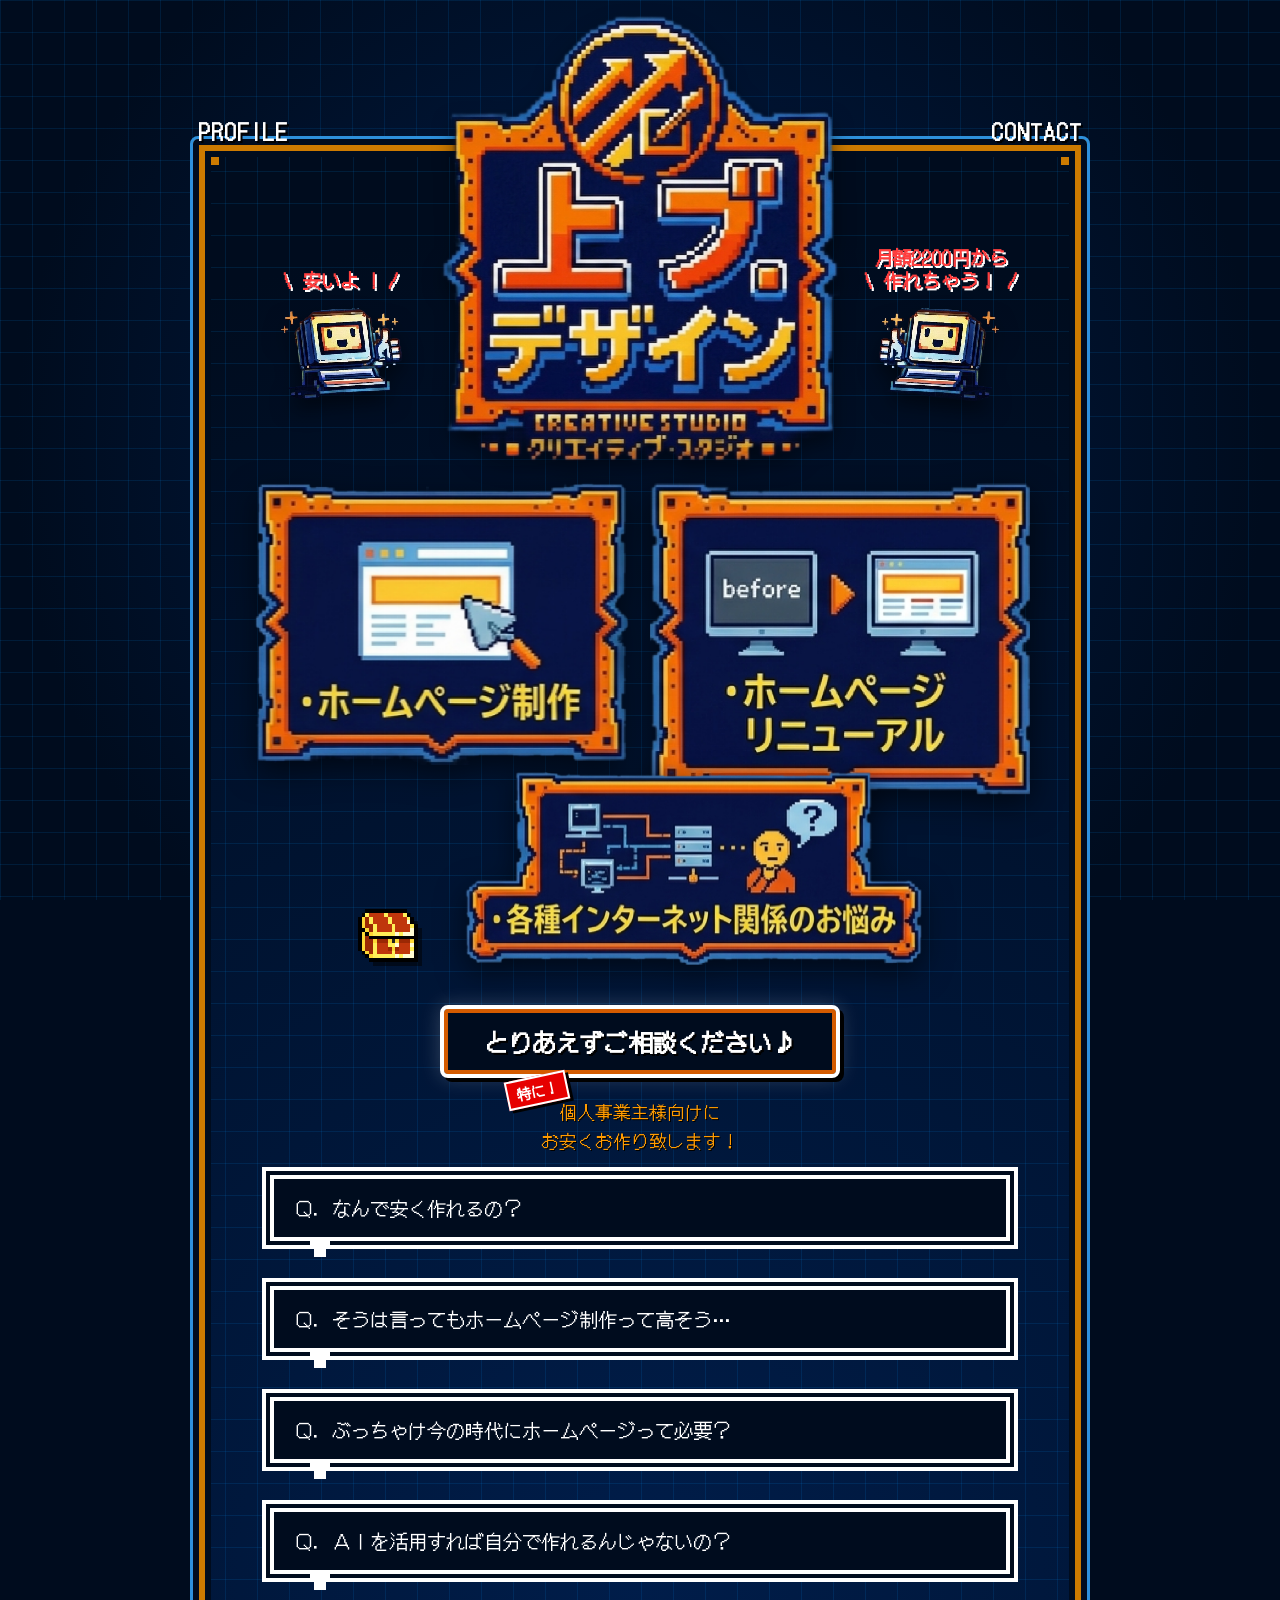
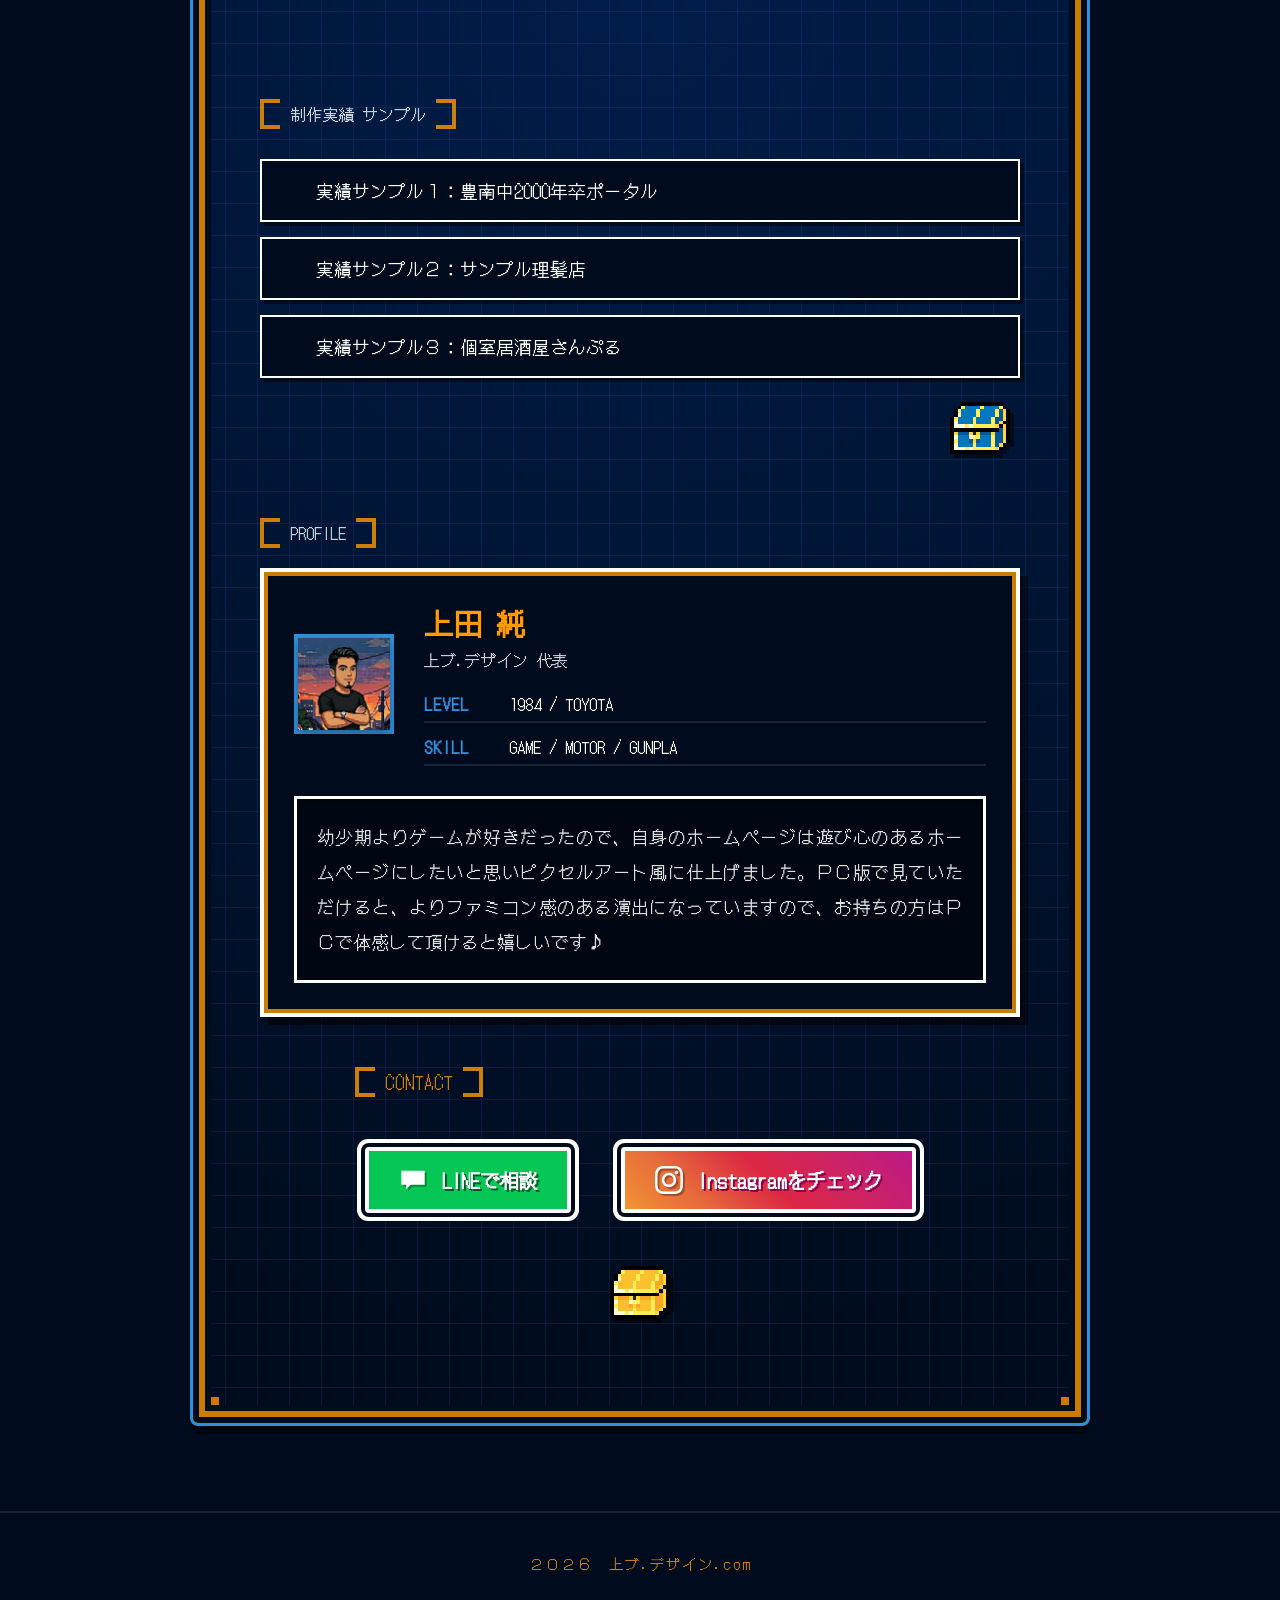
==== index.html @ d97569aa "first commit" ====
<!DOCTYPE html>
<html lang="ja">

<head>
    <meta charset="UTF-8">
    <meta name="viewport" content="width=device-width, initial-scale=1.0">
    <title>上ブ.デザイン | CREATIVE STUDIO</title>
    <meta name="description" content="Web制作・開発を手掛ける「上ブ.デザイン」のポートフォリオサイトです。ナノバナナで作成されたレトロデザインを忠実に再現。">

    <!-- Google Fonts: DotGothic16 for pixel look -->
    <link rel="preconnect" href="https://fonts.googleapis.com">
    <link rel="preconnect" href="https://fonts.gstatic.com" crossorigin>
    <link href="https://fonts.googleapis.com/css2?family=DotGothic16&display=swap" rel="stylesheet">

    <link rel="stylesheet" href="style.css">
</head>

<body class="pixel-theme">
    <div class="bg-lighting"></div>
    <div class="bg-grid-layer"></div>

    <main class="app-container">
        <div class="adventure-log-frame">
            <!-- Frame Navigation -->
            <nav class="frame-nav">
                <a href="#profile" class="nav-link">PROFILE</a>
                <a href="#contact" class="nav-link">CONTACT</a>
            </nav>

            <!-- Logo Area -->
            <div class="logo-area">
                <div class="logo-side-image left-img">
                    <div class="blinking-tag">\ 安いよ ! /</div>
                    <img src="assets/side_image_left.png" alt="Decoration Left">
                </div>
                <div class="logo-wrapper">
                    <div class="pixel-star star-1"></div>
                    <div class="pixel-star star-2"></div>
                    <div class="pixel-star star-3"></div>
                    <img src="assets/logo_new.png" alt="上ブ.デザイン CREATIVE STUDIO" class="main-logo">
                </div>
                <div class="logo-side-image right-img">
                    <div class="blinking-tag">月額2200円から<br>\ 作れちゃう！ /</div>
                    <img src="assets/side_image_right.png" alt="Decoration Right">
                </div>
            </div>

            <!-- Menu Layout -->
            <div class="menu-layout">
                <!-- Website Creation Section -->
                <a href="#portfolio" class="pixel-panel panel-left animation-float-delayed">
                    <img src="assets/panel_creation.png" alt="ホームページ制作" class="panel-image">
                </a>

                <!-- Website Renewal Section -->
                <a href="#renewal" class="pixel-panel panel-right animation-float">
                    <img src="assets/panel_renewal.png" alt="ホームページリニューアル" class="panel-image">
                </a>

                <!-- Consultation Section & Chest 1 -->
                <div class="panel-center-wrapper">
                    <div class="chest-wrapper face-right" style="margin-right: 30px;">
                        <div class="chest chest-1 img-chest" data-type="normal">
                            <img src="assets/treasure_red_gold.png" alt="宝箱" class="chest-img closed-img">
                            <img src="assets/treasure_red_gold_open.png" alt="開いた宝箱" class="chest-img open-img"
                                style="display: none;">
                        </div>
                    </div>
                    <a href="#consultation" class="pixel-panel panel-center animation-float-delayed2">
                        <img src="assets/panel_consultation.png" alt="各種インターネット関係のお悩み" class="panel-image">
                    </a>
                </div>
            </div>

            <!-- CTA Button -->
            <div class="cta-area">
                <a href="#contact" class="pixel-btn">とりあえずご相談ください♪</a>

                <!-- Emphasis Subtext Area -->
                <div class="cta-subtext-container">
                    <span class="emphasis-tag">特に！</span>
                    <p class="cta-subtext">個人事業主様向けに<br>お安くお作り致します！</p>
                </div>
            </div>

            <!-- Q&A Section (RPG Speech Bubble Style) -->
            <div class="qa-section">
                <div class="qa-item">
                    <div class="pixel-speech-bubble qa-question">
                        Ｑ．なんで安く作れるの？
                    </div>
                    <div class="qa-answer">
                        Ａ．理由はいくつかありますが、まず従業員を持たずひとりでやっているからです！通常ホームページの制作にはホームページ全体の雰囲気をお客様と話し合いどんなものにするかを決めていくＷＥＢディレクター、ホームページの様々なデザインを描くＷＥＢデザイナー、掲載写真を撮影する撮影スタッフ、それらをプログラミング言語（コード）に置き換えて実装していくコーダーなどなど沢山の人で分業しているのですが、当社ではそれをひとりでやっています。
                        <br><br>
                        なので、大手制作会社様よりはお時間を頂きますのでそういった所もお安くできる理由です。
                        <br>
                        現在ホームページをお持ちの方でも維持費が高くてお悩みの方はぜひご相談ください！
                    </div>
                </div>

                <div class="qa-item">
                    <div class="pixel-speech-bubble qa-question">
                        Ｑ．そうは言ってもホームページ制作って高そう…
                    </div>
                    <div class="qa-answer">
                        Ａ．作る内容によって相場はピンキリです！
                        <br><br>
                        簡単な案内と問い合わせのリンクを載せるいわゆるＬＰ（ランディングページ）の制作で制作費５～１０万円、それに加えて維持管理費が月額５千～１万円。中には買い切りで制作している所もあります。
                        <br><br>
                        お知らせや更新機能が備わっていたりエフェクトを活用した高機能なホームページになると制作費数十万～数百万円、維持管理費が月額数万円という事もあります。
                        <br><br>
                        当社では個人事業主の皆様の様々なニーズに合わせた月額２２００円からの格安料金で制作いたします！
                    </div>
                </div>

                <div class="qa-item">
                    <div class="pixel-speech-bubble qa-question">
                        Ｑ．ぶっちゃけ今の時代にホームページって必要？
                    </div>
                    <div class="qa-answer">
                        Ａ．業種によってはＳＮＳの方が向いている場合もありますが「本質的にやる事が決まっている業種」や「お客様に関わるので撮影が難しい業種」の場合ＳＮＳに頻繁にアップする事が出来ないため、更新の少ない寂しいＳＮＳとなってしまい逆効果になることも・・・
                        <br><br>
                        そんな場合には、ちゃんとしたホームページを掲げておくとユーザーに伝わりやすいので「必要」と言えます。なにより現代における名刺代わりだと思って頂けるとわかりやすいと思います。
                    </div>
                </div>

                <div class="qa-item">
                    <div class="pixel-speech-bubble qa-question">
                        Ｑ．ＡＩを活用すれば自分で作れるんじゃないの？
                    </div>
                    <div class="qa-answer">
                        Ａ．はい。作れます！当社もＡＩをうまく活用して運営してます！
                        <br><br>
                        しかし…いざ作って実装しＷＥＢに上げるとなると、商用利用の場合は月額で「レンタルサーバー費用」や年額で「ドメインの取得費用」などが掛かってきます。なので誰かに頼んでも、自分で作っても「費用は掛かる」という事は知っておいて頂きたいです。
                        <br><br>
                        ちなみに、経費を抑えたい方は完全無料で使える「ホームページビルダー」というものを利用して自分で制作することができますので、一度チャレンジしてみるのもいいかもしれませんね！
                        <br><br>
                        当社では、ホームページビルダーで作ったものをベースにしたリニューアルも承っておりますのでお気軽にご相談ください♪
                    </div>
                </div>
            </div>

            <!-- Portfolio Section -->
            <section class="portfolio-section" id="portfolio" style="position: relative;">
                <div class="bracket-text section-title">
                    <span class="bracket"></span>
                    <p>制作実績 サンプル</p>
                    <span class="bracket"></span>
                </div>
                <div class="portfolio-list">
                    <a href="https://hounan2000.vercel.app/" target="_blank" class="portfolio-card">
                        <span class="card-arrow">▶</span>
                        <span class="card-title">実績サンプル１：豊南中2000年卒ポータル</span>
                    </a>
                    <a href="sample-barber.html" target="_blank" class="portfolio-card">
                        <span class="card-arrow">▶</span>
                        <span class="card-title">実績サンプル２：サンプル理髪店</span>
                    </a>
                    <a href="sample-izakaya.html" target="_blank" class="portfolio-card">
                        <span class="card-arrow">▶</span>
                        <span class="card-title">実績サンプル３：個室居酒屋さんぷる</span>
                    </a>
                </div>

                <!-- Chest 2 (Sturdy) -->
                <div class="chest-wrapper chest-portfolio">
                    <div class="chest chest-2 img-chest" data-type="sturdy" data-clicks="0">
                        <img src="assets/treasure_blue_gold.png" alt="宝箱" class="chest-img closed-img">
                        <img src="assets/treasure_blue_gold_open.png" alt="開いた宝箱" class="chest-img open-img"
                            style="display: none;">
                    </div>
                </div>
            </section>
            <!-- Profile Section -->
            <section class="profile-section" id="profile">
                <div class="bracket-text section-title">
                    <span class="bracket"></span>
                    <p>PROFILE</p>
                    <span class="bracket"></span>
                </div>

                <div class="profile-card">
                    <div class="profile-header">
                        <div class="profile-avatar">
                            <img src="assets/profile_avatar.png" alt="上田 純" class="profile-logo">
                        </div>
                        <div class="profile-status">
                            <h3 class="representative-name">上田 純</h3>
                            <p class="representative-role">上ブ.デザイン 代表</p>
                            <div class="status-stats">
                                <div class="stat-item">
                                    <span class="stat-label">LEVEL</span>
                                    <span class="stat-value">1984 / TOYOTA</span>
                                </div>
                                <div class="stat-item">
                                    <span class="stat-label">SKILL</span>
                                    <span class="stat-value">GAME / MOTOR / GUNPLA</span>
                                </div>
                            </div>
                        </div>
                    </div>
                    <div class="profile-message-box">
                        <p class="profile-message">
                            幼少期よりゲームが好きだったので、自身のホームページは遊び心のあるホームページにしたいと思いピクセルアート風に仕上げました。ＰＣ版で見ていただけると、よりファミコン感のある演出になっていますので、お持ちの方はＰＣで体感して頂けると嬉しいです♪
                        </p>
                    </div>
                </div>
            </section>

            <!-- Contact Area -->
            <div class="bottom-content" id="contact">
                <div class="bracket-text section-title">
                    <span class="bracket"></span>
                    <p>CONTACT</p>
                    <span class="bracket"></span>
                </div>

                <div class="contact-links">
                    <a href="https://line.me/ti/p/V_PUA9-qtf" target="_blank" class="sns-btn line-btn">
                        <span class="sns-icon">
                            <svg viewBox="0 0 24 24" xmlns="http://www.w3.org/2000/svg">
                                <path d="M2 4v12h4v4l4-4h12V4H2z" />
                            </svg>
                        </span>
                        <span class="sns-label">LINEで相談</span>
                    </a>
                    <a href="https://www.instagram.com/ueb.design?igsh=MXV5MHV0bWJodm5mOQ%3D%3D&utm_source=qr"
                        target="_blank" class="sns-btn insta-btn">
                        <span class="sns-icon">
                            <svg viewBox="0 0 24 24" xmlns="http://www.w3.org/2000/svg">
                                <path
                                    d="M12 2.163c3.204 0 3.584.012 4.85.07 1.366.062 2.633.334 3.608 1.31.976.975 1.247 2.242 1.31 3.608.058 1.266.07 1.646.07 4.85s-.012 3.584-.07 4.85c-.063 1.366-.334 2.633-1.31 3.608-.975.976-2.242 1.247-3.608 1.31-1.266.058-1.646.07-4.85.07s-3.584-.012-4.85-.07c-1.366-.063-2.633-.334-3.608-1.31-.976-.975-1.247-2.242-1.31-3.608-.058-1.266-.07-1.646-.07-4.85s.012-3.584.07-4.85c.062-1.366.334-2.633 1.31-3.608.975-.976 2.242-1.247 3.608-1.31 1.266-.058 1.646-.07 4.85-.07zm0-2.163c-3.259 0-3.667.014-4.947.072-4.358.2-6.78 2.618-6.98 6.98-.059 1.281-.073 1.689-.073 4.948s.014 3.667.072 4.947c.2 4.358 2.618 6.78 6.98 6.98 1.281.058 1.689.072 4.948.072s3.667-.014 4.947-.072c4.354-.2 6.782-2.618 6.979-6.98.059-1.28.073-1.689.073-4.948s-.014-3.667-.072-4.947c-.196-4.354-2.617-6.78-6.979-6.98-1.281-.059-1.69-.073-4.948-.073zm0 5.838c-3.403 0-6.162 2.759-6.162 6.162s2.759 6.163 6.162 6.163 6.162-2.759 6.162-6.163c0-3.403-2.759-6.162-6.162-6.162zm0 10.162c-2.209 0-4-1.79-4-4 0-2.209 1.791-4 4-4s4 1.791 4 4c0 2.21-1.791 4-4 4zm6.406-11.845c-.796 0-1.441.645-1.441 1.44s.645 1.44 1.441 1.44c.795 0 1.439-.645 1.439-1.44s-.644-1.44-1.439-1.44z" />
                            </svg>
                        </span>
                        <span class="sns-label">Instagramをチェック</span>
                    </a>
                </div>
            </div>

            <!-- Treasure Area (Easter Egg) -->
            <div class="treasure-area">
                <div class="chest-container">
                    <div class="chest chest-3 img-chest" data-type="mimic" data-clicks="0">
                        <img src="assets/treasure_gold.png" alt="宝箱" class="chest-img closed-img">
                        <img src="assets/character_monster_mimic_red.png" alt="ミミック" class="chest-img open-img"
                            style="display: none;">
                    </div>
                </div>
            </div>

        </div>
    </main>

    <!-- Footer -->
    <footer class="pixel-footer">
        <p>２０２６　上ブ.デザイン.com</p>
    </footer>

    <!-- Pixel RPG Message Box (Moved to bottom level for correct absolute positioning) -->
    <div class="treasure-message-box" id="treasureMessage" style="display: none;">
        <p class="treasure-text"></p>
    </div>

    <!-- Back to Top Button -->
    <a href="#" class="back-to-top" id="backToTopBtn">
        <img src="assets/logo.png" alt="TOPへ戻る">
    </a>

    <script src="script.js"></script>
</body>

</html>
---- style.css ----
/* 
   Uebu.Design Pixel Layout 
   Original Asset Based Remaster
*/

:root {
    --navy-center: #001d4a;
    --navy-edge: #000c1e;
    --grid-line: rgba(0, 150, 255, 0.12);
    --gold: #ff9b00;
    --font-pixel: 'DotGothic16', sans-serif;
}

* {
    margin: 0;
    padding: 0;
    box-sizing: border-box;
    image-rendering: auto; /* Fallback */
    image-rendering: pixelated;
}

html {
    scroll-behavior: smooth;
}

body {
    background-color: var(--navy-edge);
    font-family: var(--font-pixel);
    color: #fff;
    min-height: 100vh;
    display: flex;
    flex-direction: column;
    justify-content: flex-start;
    align-items: center;
    overflow-x: hidden;
    padding-bottom: 50px;
}

/* --- Background Layers (Restored Original) --- */
.bg-lighting {
    position: fixed;
    top: 0; left: 0; width: 100%; height: 100%;
    background: radial-gradient(circle at 50% 50%, var(--navy-center) 0%, var(--navy-edge) 80%);
    z-index: -2;
}

.bg-grid-layer {
    position: fixed;
    top: 0; left: 0; width: 100%; height: 100%;
    background-image: 
        linear-gradient(var(--grid-line) 1px, transparent 1px),
        linear-gradient(90deg, var(--grid-line) 1px, transparent 1px);
    background-size: 32px 32px;
    z-index: -1;
}

/* --- Layout Container --- */
.app-container {
    width: 100%;
    padding: 2vw; /* スマホ・PCともに画面端からの余白を取る */
    display: flex;
    justify-content: center;
    z-index: 1;
}

/* --- Frame Navigation --- */
.frame-nav {
    position: absolute;
    top: -25px; /* フレームの肩の少し上の位置 */
    left: 0;
    width: 100%;
    z-index: 200;
    display: flex;
    justify-content: space-between;
    padding: 0 5px;
}

.nav-link {
    display: inline-block;
    color: #fff;
    text-decoration: none;
    font-size: 1.4rem;
    font-weight: bold;
    text-shadow: 2px 2px 0 #000;
    transition: all 0.2s ease;
    cursor: pointer;
    letter-spacing: 1px;
}

.nav-link:hover {
    color: var(--gold);
    transform: translateY(-2px) scale(1.1);
}

.nav-link:active {
    transform: translateY(1px) scale(0.95);
}

/* スマホ用のナビゲーション調整 */
@media (max-width: 600px) {
    .frame-nav {
        top: -20px;
        padding: 0 10px;
    }
    .nav-link {
        font-size: 0.9rem;
    }
}

/* --- 冒険の書フレーム（ピクセルアート風・純CSS） --- */
.adventure-log-frame {
    /* メインロゴの色をベースにしたカラーパレット */
    --color-lightblue: #2e90db;     /* 外側の枠色（少し暗く・細く） */
    --color-navy: #000c1e;          /* 内側の縁取り・背景 */
    --color-orange: #cc7a00;        /* アクセントカラー（少し暗く・太く） */
    
    position: relative;
    width: 100%;
    max-width: 900px;
    margin: 110px auto 40px; /* 上部にロゴがはみ出すスペースを確保 */
    
    display: flex;
    flex-direction: column;
    align-items: center;
    padding: 20px 30px 40px; /* 四隅の装飾や枠線を避けて内側に余白 */
    
    /* ベース背景（グラデーションとグリッドと四隅のビス） */
    background-color: var(--color-navy);
    background-image: 
        /* 4隅のビス（オレンジのドットアイコンとして） */
        linear-gradient(var(--color-orange), var(--color-orange)),
        linear-gradient(var(--color-orange), var(--color-orange)),
        linear-gradient(var(--color-orange), var(--color-orange)),
        linear-gradient(var(--color-orange), var(--color-orange)),
        /* 透かしグリッド線 */
        linear-gradient(var(--grid-line) 1px, transparent 1px),
        linear-gradient(90deg, var(--grid-line) 1px, transparent 1px),
        /* 中央が明るいグラデーション */
        radial-gradient(circle at 50% 50%, var(--navy-center) 0%, var(--color-navy) 90%);
        
    /* ビスのサイズとグリッドのサイズ */
    background-size: 
        12px 12px, 12px 12px, 12px 12px, 12px 12px,
        32px 32px, 32px 32px,
        100% 100%;
        
    /* ビスの配置（角の枠線と枠線の間にピッタリ配置）とその他の配置 */
    /* 14pxは、外枠4px + 紺枠6px + 余白 の計算から良い位置を探したもの */
    background-position: 
        14px 14px, 
        calc(100% - 14px) 14px, 
        14px calc(100% - 14px), 
        calc(100% - 14px) calc(100% - 14px),
        0 0, 0 0, 0 0;
        
    background-repeat: 
        no-repeat, no-repeat, no-repeat, no-repeat, 
        repeat, repeat, 
        no-repeat;

    /* フレームのエッジ（RPGの多重ラインを再現） */
    border: 3px solid var(--color-lightblue); /* 一番外側の線（4pxから3pxに細く） */
    border-radius: 8px; /* 少しだけ丸みを持たせるのが最近のレトロスタイル */
    
    /* 複数の影を使って、内側の多層フレームと、外側のドロップシャドウをピクセル風に表現 */
    box-shadow: 
        inset 0 0 0 6px var(--color-navy),      /* 外から2番目：濃い紺の隙間 */
        inset 0 0 0 12px var(--color-orange),   /* 外から3番目：オレンジの枠線（10pxから12pxに太く） */
        inset 0 0 0 18px var(--color-navy),     /* 外から4番目：濃い紺の隙間2（16pxから18pxに太く） */
        0 8px 0 rgba(0, 0, 0, 0.5);             /* 外側の立体的な落ち影 */
        
    z-index: 1;
}

/* スマホ用のフレーム微調整 */
@media (max-width: 600px) {
    .adventure-log-frame {
        padding: 10px 15px 30px; 
        margin: 80px auto 20px;
        
        border-width: 3px;
        box-shadow: 
            inset 0 0 0 4px var(--color-navy),
            inset 0 0 0 7px var(--color-orange),
            inset 0 0 0 11px var(--color-navy),
            0 6px 0 rgba(0, 0, 0, 0.5);
            
        /* ビスの位置をスマホ向けに変更された枠線幅に合わせて内側へ */
        background-position: 
            9px 9px, 
            calc(100% - 9px) 9px, 
            9px calc(100% - 9px), 
            calc(100% - 9px) calc(100% - 9px),
            0 0, 0 0, 0 0;
            
        background-size: 
            8px 8px, 8px 8px, 8px 8px, 8px 8px,
            32px 32px, 32px 32px,
            100% 100%;
    }
}

.logo-side-image {
    width: 160px; 
    flex-shrink: 0;
    transform: translateY(100%); /* 今の配置の下部が上部になるように下へ移動 */
    position: relative; /* 子要素の絶対配置の基準にする */
}

/* Blinking Tag above side images */
.blinking-tag {
    position: absolute;
    bottom: 100%; /* アイコンの上に配置 */
    margin-bottom: 5px; 
    left: 50%;
    transform: translateX(-50%);
    font-size: 1.2rem;
    color: #ff3e3e;
    font-weight: bold;
    text-shadow: 2px 2px 0 #fff;
    animation: blinkText 0.8s step-end infinite;
    white-space: nowrap; /* brタグでの改行のみを許可 */
    text-align: center;
    line-height: 1.2;
    z-index: 5;
}

@keyframes blinkText {
    0%, 100% { opacity: 1; }
    50% { opacity: 0; }
}

/* --- Logo Area --- */
.logo-area {
    width: 100%;
    text-align: center;
    margin-bottom: 10px; 
    margin-top: -150px; /* 上部フレームに重なるよう位置を上げる（もう少し上に移動） */
    position: relative;
    z-index: 10;
    display: flex;
    justify-content: center;
    align-items: center;
    gap: 20px; /* 画像とロゴの間の余白 */
}

/* 添付画像のサイドエリア（PC版のみ左右に表示） */
.logo-side-image img {
    width: 100%;
    height: auto;
    filter: drop-shadow(0 10px 10px rgba(0,0,0,0.5));
}

.logo-wrapper {
    display: block;
    position: relative;
    width: 90%;
    max-width: 400px;
}

.main-logo {
    width: 100%;
    height: auto;
    filter: drop-shadow(0 10px 10px rgba(0,0,0,0.5));
    transition: transform 0.3s ease;
    opacity: 0;
    animation: fadeInLogo 1.2s cubic-bezier(0.2, 0.8, 0.2, 1) forwards, pixelSparkle 3s steps(2, end) infinite 1.2s;
}
.main-logo:hover {
    transform: scale(1.02);
}

@keyframes fadeInLogo {
    0% { opacity: 0; transform: translateY(20px); }
    100% { opacity: 1; transform: translateY(0); }
}

@keyframes pixelSparkle {
    0% { filter: drop-shadow(0 10px 10px rgba(0,0,0,0.5)) brightness(1); }
    10% { filter: drop-shadow(0 0 15px rgba(255, 255, 255, 0.6)) brightness(1.2) contrast(1.1); }
    20% { filter: drop-shadow(0 10px 10px rgba(0,0,0,0.5)) brightness(1); }
    60% { filter: drop-shadow(0 10px 10px rgba(0,0,0,0.5)) brightness(1); }
    70% { filter: drop-shadow(0 0 15px rgba(255, 155, 0, 0.6)) brightness(1.3); }
    80% { filter: drop-shadow(0 10px 10px rgba(0,0,0,0.5)) brightness(1); }
    100% { filter: drop-shadow(0 10px 10px rgba(0,0,0,0.5)) brightness(1); }
}

/* Pixel Art Stars */
.pixel-star {
    position: absolute;
    width: 6px;
    height: 6px;
    opacity: 0;
    z-index: 11;
    pointer-events: none;
}
.pixel-star.star-1 {
    top: 5%;
    left: 10%;
    background: #fff;
    box-shadow: -6px 0 0 #fff, 6px 0 0 #fff, 0 -6px 0 #fff, 0 6px 0 #fff;
    animation: starTwinkle 2.1s steps(2) infinite 1.5s;
}
.pixel-star.star-2 {
    bottom: 25%;
    right: 5%;
    background: var(--gold);
    box-shadow: -6px 0 0 var(--gold), 6px 0 0 var(--gold), 0 -6px 0 var(--gold), 0 6px 0 var(--gold);
    animation: starTwinkle 2.5s steps(2) infinite 2s;
}
.pixel-star.star-3 {
    top: 35%;
    right: 15%;
    background: var(--color-lightblue, #48b2ff);
    box-shadow: -6px 0 0 var(--color-lightblue, #48b2ff), 6px 0 0 var(--color-lightblue, #48b2ff), 0 -6px 0 var(--color-lightblue, #48b2ff), 0 6px 0 var(--color-lightblue, #48b2ff);
    animation: starTwinkle 2.3s steps(2) infinite 1.8s;
}

@keyframes starTwinkle {
    0%, 100% { opacity: 0; transform: scale(0.5); }
    10% { opacity: 1; transform: scale(1.2); }
    20% { opacity: 0; transform: scale(0.5); }
}

/* --- Menu Grid Layout --- */
.menu-layout {
    display: flex;
    flex-wrap: wrap;
    justify-content: center;
    /* 隙間が広くなりすぎるのを防ぐため、gapを小さくしてキュッとさせる */
    gap: 15px 20px; 
    width: 100%;
    margin-bottom: 20px;
    position: relative;
    z-index: 10;
}

/* Panel Containers */
.pixel-panel {
    display: block;
    text-decoration: none;
    position: relative;
    transition: all 0.2s ease-in-out;
}

.panel-left, .panel-right {
    width: 380px;
    max-width: 100%;
}
.panel-center {
    width: 460px; /* 少し小さめに */
    max-width: 100%;
    /* 重なりを強くして密集感を出す */
    margin-top: -40px; 
    z-index: 5;
}

/* Explicit Image Settings */
.panel-image {
    width: 100%;
    height: auto;
    display: block;
    filter: drop-shadow(0 10px 15px rgba(0,0,0,0.6));
    transition: filter 0.2s, transform 0.2s;
}

/* Hover Interactivity */
.pixel-panel:hover {
    transform: translateY(-5px) scale(1.02);
    z-index: 10;
}
.pixel-panel:hover .panel-image {
    filter: drop-shadow(0 15px 25px rgba(0,0,0,0.9)) brightness(1.1);
}
.pixel-panel:active {
    transform: translateY(2px) scale(0.98);
}

/* --- Call To Action Button --- */
.cta-area {
    margin: 20px 0 10px; /* PC版でもQ&Aとの隙間を詰める */
    display: flex;
    flex-direction: column;
    align-items: center;
    text-align: center;
}
.cta-subtext-container {
    display: inline-block;
    position: relative;
    margin-top: 20px; /* PC版ではボタンのすぐ下に配置 */
}
.emphasis-tag {
    position: absolute;
    top: -22px;
    left: -35px;
    background-color: #e60000;
    color: #fff;
    font-size: 0.9rem;
    padding: 2px 8px;
    border: 2px solid #fff;
    box-shadow: 3px 3px 0 #000;
    transform: rotate(-12deg);
    z-index: 2;
    font-weight: bold;
    white-space: nowrap;
}
.cta-subtext {
    margin-top: 0;
    font-size: 1.1rem;
    line-height: 1.6;
    color: var(--gold);
    text-shadow: 1px 1px 0 #000;
}
.pixel-btn {
    display: inline-block;
    background-color: var(--navy-edge);
    color: #fff;
    text-decoration: none;
    font-size: 1.5rem;
    font-weight: bold;
    padding: 15px 40px;
    border: 4px solid #fff;
    box-shadow: 
        inset 0 0 0 4px #d45b00, /* Matching the orange border feel */
        4px 4px 0 #000,
        0 0 20px rgba(255,255,255,0.2);
    border-radius: 8px;
    text-shadow: 2px 2px 0 #000;
    transition: all 0.1s;
}
.pixel-btn:hover {
    background-color: #d45b00;
    border-color: var(--gold);
    transform: translateY(-2px);
    box-shadow: 
        inset 0 0 0 4px #ff9b00,
        6px 6px 0 #000,
        0 0 30px rgba(255, 255, 255, 0.4);
}
.pixel-btn:active {
    transform: translateY(2px);
    box-shadow: 
        inset 0 0 0 4px #ff9b00,
        2px 2px 0 #000;
}

/* --- Contact Area Bottom --- */
.bottom-content {
    margin-top: 30px;
    font-size: 1.1rem;
    color: var(--gold);
    text-shadow: 1px 1px 0 #000;
}
.bracket-text {
    display: flex;
    align-items: center;
    gap: 10px;
    opacity: 0.8;
}
.bracket {
    display: inline-block;
    width: 20px; height: 30px;
    border: 4px solid var(--gold);
}
.bracket:first-child { border-right: none; }
.bracket:last-child { border-left: none; }

/* --- SNS Links --- */
.contact-links {
    display: flex;
    justify-content: center;
    gap: 30px;
    margin-top: 40px;
    flex-wrap: wrap;
    width: 100%;
}

.sns-btn {
    display: flex;
    align-items: center;
    gap: 15px;
    padding: 15px 30px;
    text-decoration: none;
    color: #fff;
    font-weight: bold;
    font-size: 1.2rem;
    border: 4px solid #fff;
    position: relative;
    transition: all 0.2s;
    /* 多重ボーダーでファミコン感を演出 */
    box-shadow: 
        0 0 0 4px var(--navy-edge),
        0 0 0 8px #fff,
        0 8px 0 rgba(0, 0, 0, 0.5);
    margin: 10px;
    border-radius: 4px;
}

.sns-btn:active {
    transform: translateY(4px);
    box-shadow: 
        0 0 0 4px var(--navy-edge),
        0 0 0 8px #fff,
        0 2px 0 rgba(0, 0, 0, 0.5);
}

.line-btn {
    background-color: #06C755;
    text-shadow: 2px 2px 0 #005a27;
}

.line-btn:hover {
    background-color: #07e664;
    border-color: #fff;
    box-shadow: 
        0 0 0 4px var(--navy-edge),
        0 0 0 8px var(--gold),
        0 12px 0 rgba(0, 0, 0, 0.6);
    transform: translateY(-4px);
}

.insta-btn {
    background: linear-gradient(45deg, #f09433 0%, #e6683c 25%, #dc2743 50%, #cc2366 75%, #bc1888 100%);
    text-shadow: 2px 2px 0 #8a004d;
}

.insta-btn:hover {
    filter: brightness(1.1);
    box-shadow: 
        0 0 0 4px var(--navy-edge),
        0 0 0 8px var(--gold),
        0 12px 0 rgba(0, 0, 0, 0.6);
    transform: translateY(-4px);
}

.sns-icon {
    width: 28px;
    height: 28px;
    display: flex;
    align-items: center;
    justify-content: center;
    flex-shrink: 0;
}

.sns-icon svg {
    width: 100%;
    height: 100%;
    fill: #fff;
    filter: drop-shadow(2px 2px 0 rgba(0,0,0,0.3));
}

.sns-label {
    white-space: nowrap;
}

@media (max-width: 700px) {
    .contact-links {
        flex-direction: column;
        align-items: center;
        gap: 20px;
    }
    .sns-btn {
        width: 100%;
        max-width: 320px;
        justify-content: center;
    }
}

/* --- Q&A Section (RPG Style) --- */
.qa-section {
    width: 100%;
    max-width: 800px;
    margin: 0 auto 40px; /* 上部の余白を削除 */
    padding: 0 20px;
}

.qa-item {
    margin-bottom: 25px;
}

.qa-question {
    position: relative;
    background-color: var(--navy-edge);
    color: #fff;
    font-size: 1.2rem;
    padding: 15px 20px;
    border: 4px solid #fff;
    /* 多重ボーダーでファミコン感を演出 */
    box-shadow: 
        0 0 0 4px var(--navy-edge),
        0 0 0 8px #fff;
    margin: 10px; /* ボックスシャドウの分を確保 */
    cursor: pointer;
    transition: all 0.2s;
    user-select: none;
}

/* 吹き出しのしっぽ（ドット風） */
.qa-question::after {
    content: "";
    position: absolute;
    bottom: -16px;
    left: 40px;
    width: 12px;
    height: 12px;
    background-color: #fff;
    box-shadow: 
        -4px -4px 0 0 #fff,
        4px -4px 0 0 #fff,
        0 4px 0 0 #fff;
}

.qa-question:hover {
    background-color: #002d6a;
    transform: translateY(-2px);
}

.qa-item.active .qa-question {
    border-color: var(--gold);
    box-shadow: 
        0 0 0 4px var(--navy-edge),
        0 0 0 8px var(--gold);
}
.qa-item.active .qa-question::after {
    background-color: var(--gold);
    box-shadow: 
        -4px -4px 0 0 var(--gold),
        4px -4px 0 0 var(--gold),
        0 4px 0 0 var(--gold);
}

.qa-answer {
    max-height: 0;
    overflow: hidden;
    opacity: 0;
    transition: all 0.4s cubic-bezier(0.4, 0, 0.2, 1);
    background: rgba(0, 0, 0, 0.3);
    border-left: 4px solid var(--gold);
    margin: 20px 20px 20px 40px;
    padding: 0 20px;
    font-size: 1rem;
    line-height: 1.8;
    color: #e0e0e0;
}

.qa-item.active .qa-answer {
    max-height: 1500px; /* 内容に合わせて十分な高さを */
    opacity: 1;
    padding: 20px;
}

/* --- Profile Section --- */
.profile-section {
    width: 100%;
    max-width: 800px;
    margin: 60px auto 20px;
    padding: 0 20px;
}

.profile-card {
    background-color: var(--navy-edge);
    border: 4px solid #fff;
    padding: 30px;
    position: relative;
    box-shadow: 
        inset 0 0 0 4px #cc7a00, /* var(--color-orange) の色 */
        8px 8px 0 rgba(0,0,0,0.5);
    margin-top: 20px;
}

.profile-header {
    display: flex;
    gap: 30px;
    margin-bottom: 30px;
    align-items: center;
}

.profile-avatar {
    width: 100px;
    height: 100px;
    background-color: #001d4a; /* var(--navy-center) の色 */
    border: 4px solid #2e90db; /* var(--color-lightblue) の色 */
    display: flex;
    justify-content: center;
    align-items: center;
    flex-shrink: 0;
    font-size: 3rem;
    box-shadow: inset 6px 6px 0 rgba(0,0,0,0.3);
}

.profile-logo {
    width: 100%;
    height: 100%;
    object-fit: cover;
    image-rendering: auto;
    filter: drop-shadow(0 4px 4px rgba(0,0,0,0.3));
}

/* --- Footer --- */
.pixel-footer {
    width: 100%;
    text-align: center;
    padding: 40px 0 20px;
    margin-top: 20px;
    border-top: 2px solid rgba(255, 255, 255, 0.1);
}

.pixel-footer p {
    font-size: 0.9rem;
    color: var(--gold);
    opacity: 0.8;
    letter-spacing: 2px;
}

.profile-status {
    flex-grow: 1;
}

.representative-name {
    font-size: 1.8rem;
    color: var(--gold);
    margin-bottom: 5px;
    text-shadow: 2px 2px 0 #000;
}

.representative-role {
    font-size: 1rem;
    color: #fff;
    opacity: 0.8;
    margin-bottom: 20px;
}

.status-stats {
    display: flex;
    flex-direction: column;
    gap: 12px;
}

.stat-item {
    display: flex;
    gap: 15px;
    font-size: 1rem;
    border-bottom: 2px solid rgba(255, 255, 255, 0.1);
    padding-bottom: 5px;
}

.stat-label {
    color: #2e90db; /* var(--color-lightblue) の色 */
    font-weight: bold;
    width: 70px;
    letter-spacing: 1px;
}

.stat-value {
    color: #fff;
}

.profile-message-box {
    background: rgba(0, 0, 0, 0.4);
    border: 3px solid #fff;
    padding: 20px;
    position: relative;
    box-shadow: inset 4px 4px 0 rgba(0,0,0,0.2);
}

.profile-message {
    font-size: 1.1rem;
    line-height: 2;
    color: #e0e0e0;
    text-align: justify;
}

/* スマホ用プロフィール調整 */
@media (max-width: 700px) {
    .profile-header {
        flex-direction: column;
        text-align: center;
        gap: 20px;
    }
    .profile-avatar {
        width: 120px;
        height: 120px;
    }
    .stat-item {
        justify-content: center;
    }
    .stat-label {
        width: auto;
    }
    .profile-message {
        font-size: 1rem;
        line-height: 1.8;
    }
}

/* --- Portfolio Section --- */
.portfolio-section {
    width: 100%;
    max-width: 800px;
    margin: 40px auto 80px auto; /* Increased bottom margin */
    padding: 0 20px;
}

.portfolio-section .section-title {
    margin-bottom: 30px;
}

.portfolio-list {
    display: flex;
    flex-direction: column;
    gap: 15px;
}

.portfolio-card {
    display: flex;
    align-items: center;
    background-color: var(--navy-edge);
    border: 2px solid #fff;
    padding: 15px 20px;
    text-decoration: none;
    color: #fff;
    transition: all 0.2s;
    position: relative;
    box-shadow: 4px 4px 0 rgba(0,0,0,0.5);
}

.card-arrow {
    font-size: 1.2rem;
    color: var(--gold);
    margin-right: 15px;
    opacity: 0;
    transform: translateX(-5px);
    transition: all 0.2s;
}

.card-title {
    font-size: 1.1rem;
    flex: 1;
}

/* Hover Effects */
.portfolio-card:hover {
    background-color: rgba(255, 255, 255, 0.1);
    border-color: var(--gold);
    transform: translateX(5px);
    box-shadow: 6px 6px 0 rgba(0,0,0,0.6);
}

.portfolio-card:hover .card-arrow {
    opacity: 1;
    transform: translateX(0);
    animation: cursorBlink 0.6s steps(2, start) infinite;
}

.portfolio-card:active {
    transform: translateX(2px) translateY(2px);
    box-shadow: 2px 2px 0 rgba(0,0,0,0.5);
}

@keyframes cursorBlink {
    to { visibility: hidden; }
}

/* Responsive adjustment for portfolio items */
@media (max-width: 600px) {
    .portfolio-card {
        padding: 12px 15px;
    }
    .card-title {
        font-size: 0.95rem;
    }
}

/* --- Floating Animations --- */
@keyframes hoverFloat {
    0% { transform: translateY(0); }
    50% { transform: translateY(-8px); }
    100% { transform: translateY(0); }
}
.animation-float {
    animation: hoverFloat 6s ease-in-out infinite;
}
.animation-float-delayed {
    animation: hoverFloat 6s ease-in-out infinite 2s;
}
.animation-float-delayed2 {
    animation: hoverFloat 6s ease-in-out infinite 4s;
}

/* Stop animation on hover so it doesn't conflict with interaction */
.pixel-panel:hover {
    animation-play-state: paused;
}

/* --- Responsive Adjustments --- */
@media (max-width: 850px) {
    .logo-side-image {
        display: block;
        width: 18%; /* 比率で指定してはみ出しを防止 */
        max-width: 80px;
        transform: translateY(120%); /* 少し下に下げる調整（PC版は100%） */
    }
    .logo-area {
        margin-top: -115px;
        gap: 5px; /* 間隔を狭める */
    }
    .logo-wrapper {
        width: 55%;
    }
    .menu-layout {
        flex-direction: row;
        justify-content: center;
        gap: 8px 10px; /* PC版より狭める */
    }
    .panel-left, .panel-right {
        width: calc(50% - 10px); /* ギャップを考慮して収まるように */
    }
    .panel-center {
        width: 70%;
        margin-top: -20px;
        z-index: 5;
    }
    .cta-area {
        margin-bottom: 10px; /* スマホ版ではQ&Aとの隙間を詰める */
    }
    .cta-subtext-container {
        margin-top: 35px; /* ボタンとの距離を少し保ちつつQ&Aへ寄せる */
    }
    .qa-section {
        margin-top: 0; /* Q&A上部の余白を削除 */
    }
}

@media (max-width: 500px) {
    .logo-side-image {
        width: 15%;
    }
    .logo-wrapper {
        width: 65%;
    }
    .panel-left, .panel-right {
        width: calc(50% - 8px);
    }
    .panel-center {
        width: 85%;
        margin-top: -30px;
    }
    .pixel-btn {
        font-size: 1.1rem;
        padding: 10px 15px;
    }
}

/* --- Treasure Area (Easter Egg) --- */
.treasure-area {
    margin: 40px auto;
    text-align: center;
    position: relative;
    max-width: 600px;
    padding: 0 20px;
}

.chest-container {
    display: flex;
    justify-content: center;
    gap: 40px;
    margin-bottom: 20px;
}

.chest {
    width: 60px;
    height: 60px;
    position: relative;
    cursor: pointer;
    transition: transform 0.2s;
    user-select: none;
    /* Basic pixel style shadow */
    filter: drop-shadow(4px 4px 0 rgba(0,0,0,0.5));
}

.chest:hover {
    transform: translateY(-5px);
}

.chest:active {
    transform: translateY(2px);
}

.chest-lid {
    position: absolute;
    top: 10px;
    left: 5px;
    width: 50px;
    height: 20px;
    background-color: #c97116;
    border: 4px solid #fff;
    border-radius: 8px 8px 0 0;
    transition: all 0.3s cubic-bezier(0.4, 0, 0.2, 1);
    transform-origin: bottom center;
    box-shadow: inset 0 -4px 0 rgba(0,0,0,0.2);
}

.chest-base {
    position: absolute;
    bottom: 10px;
    left: 5px;
    width: 50px;
    height: 20px;
    background-color: #a85d12;
    border: 4px solid #fff;
    border-top: none;
    box-shadow: inset 0 -4px 0 rgba(0,0,0,0.2);
}

.chest-lock {
    position: absolute;
    top: 25px;
    left: 25px;
    width: 10px;
    height: 10px;
    background-color: #ffcc00;
    border: 2px solid #000;
    transition: opacity 0.3s;
}

/* Chest States */
.chest.open .chest-lid {
    transform: rotateX(180deg) translateY(-20px);
    opacity: 0;
}

.chest.open .chest-lock {
    opacity: 0;
}

.chest.open::after {
    content: "✨";
    position: absolute;
    top: -10px;
    left: 20px;
    font-size: 1.5rem;
    animation: floatItem 1s ease-out forwards;
}

/* Shake Animation for Sturdy Chest */
.chest.shake {
    animation: chestShake 0.3s ease-in-out;
}

@keyframes chestShake {
    0% { transform: translateX(0); }
    25% { transform: translateX(-5px) rotate(-5deg); }
    50% { transform: translateX(5px) rotate(5deg); }
    75% { transform: translateX(-5px) rotate(-5deg); }
    100% { transform: translateX(0); }
}

/* Float item animation */
@keyframes floatItem {
    0% { transform: translateY(0); opacity: 1; }
    100% { transform: translateY(-30px); opacity: 0; }
}

/* Mimic Reveal State */
.chest.mimic-revealed .chest-lid {
    transform: rotateX(45deg);
    background-color: #800000;
    border-color: #ff0000;
}

.chest.mimic-revealed .chest-base {
    background-color: #4d0000;
    border-color: #ff0000;
}

.chest.mimic-revealed .chest-lock {
    background-color: #fff;
    border-color: #000;
    width: 14px;
    height: 6px;
    top: 28px;
    left: 23px;
    /* Looks like teeth */
    box-shadow: inset 0 -3px 0 #000, 0 6px 0 #fff, 0 6px 0 inset #000;
}

.chest.mimic-revealed::after {
    content: "👁️";
    position: absolute;
    top: 15px;
    left: 20px;
    font-size: 1.2rem;
    z-index: 2;
    animation: none;
}

/* Image Chest Styles */
.img-chest .chest-img {
    width: 100%;
    height: 100%;
    object-fit: contain;
    image-rendering: pixelated;
}
.img-chest.open .closed-img,
.img-chest.mimic-revealed .closed-img {
    display: none;
}
.img-chest.open .open-img,
.img-chest.mimic-revealed .open-img {
    display: block !important;
}
.img-chest.mimic-revealed::after {
    display: none !important; /* Hide the CSS eye emoji for the image mimic chest */
}

/* Message Box */
.treasure-message-box {
    background-color: #000;
    border: 4px solid #fff;
    padding: 15px 20px;
    border-radius: 4px;
    box-shadow: 
        0 0 0 4px #000,
        0 0 0 8px #fff,
        0 8px 0 rgba(0,0,0,0.5);
    margin-top: 0;
    display: none;
    min-width: 250px;
    max-width: 90vw;
    animation: fadeInMessage 0.3s ease-out forwards;
    position: absolute;
    z-index: 1000;
    transform: translateX(-50%);
    cursor: pointer;
}

.treasure-text {
    font-size: 1.2rem;
    color: #fff;
    text-shadow: 2px 2px 0 #000;
    margin: 0;
    text-align: left;
}

@keyframes fadeInMessage {
    from { opacity: 0; transform: translate(-50%, 10px); }
    to { opacity: 1; transform: translate(-50%, 0); }
}

@media (max-width: 600px) {
    .chest-container {
        gap: 20px;
    }
    .treasure-text {
        font-size: 1rem;
    }
}

/* --- Chest Layout Adjustments --- */
.panel-center-wrapper {
    display: flex;
    align-items: flex-end; /* Align bottom to match panel */
    justify-content: center;
    gap: 15px;
    width: 100%;
    margin-top: -40px; /* Preserve the overlapping effect of the center panel */
    z-index: 5;
}

.panel-center-wrapper .panel-center {
    margin-top: 0; /* Remove negative margin on the child, handled by layout if needed */
}

/* Make face-left flip horizontally so it faces inward */
.face-left {
    transform: scaleX(-1);
}

.chest-portfolio {
    position: absolute;
    right: 30px;
    bottom: -80px; /* Move further down to avoid overlapping */
    z-index: 10;
}

@media (max-width: 900px) {
    .chest-portfolio {
        right: 20px;
        bottom: -70px;
    }
}

/* --- Back to Top Button --- */
.back-to-top {
    position: fixed;
    bottom: 20px;
    right: 20px;
    width: 60px;
    height: auto;
    z-index: 1000;
    opacity: 0.6;
    transition: opacity 0.3s, transform 0.3s;
    display: none; /* Hidden by default via JS */
}

.back-to-top:hover {
    opacity: 1;
    transform: scale(1.1);
}

.back-to-top img {
    width: 100%;
    height: auto;
    object-fit: contain;
    image-rendering: pixelated;
    filter: drop-shadow(2px 2px 0 #000);
}

@media (max-width: 600px) {
    .back-to-top {
        width: 45px;
        bottom: 15px;
        right: 15px;
    }
}

@media (max-width: 700px) {
    .panel-center-wrapper {
        margin-top: -20px;
        flex-direction: column-reverse; /* Put chest below the panel on small screens */
        align-items: center;
        gap: 5px;
    }
}

@media (max-width: 500px) {
    .panel-center-wrapper {
        margin-top: -30px;
    }
}
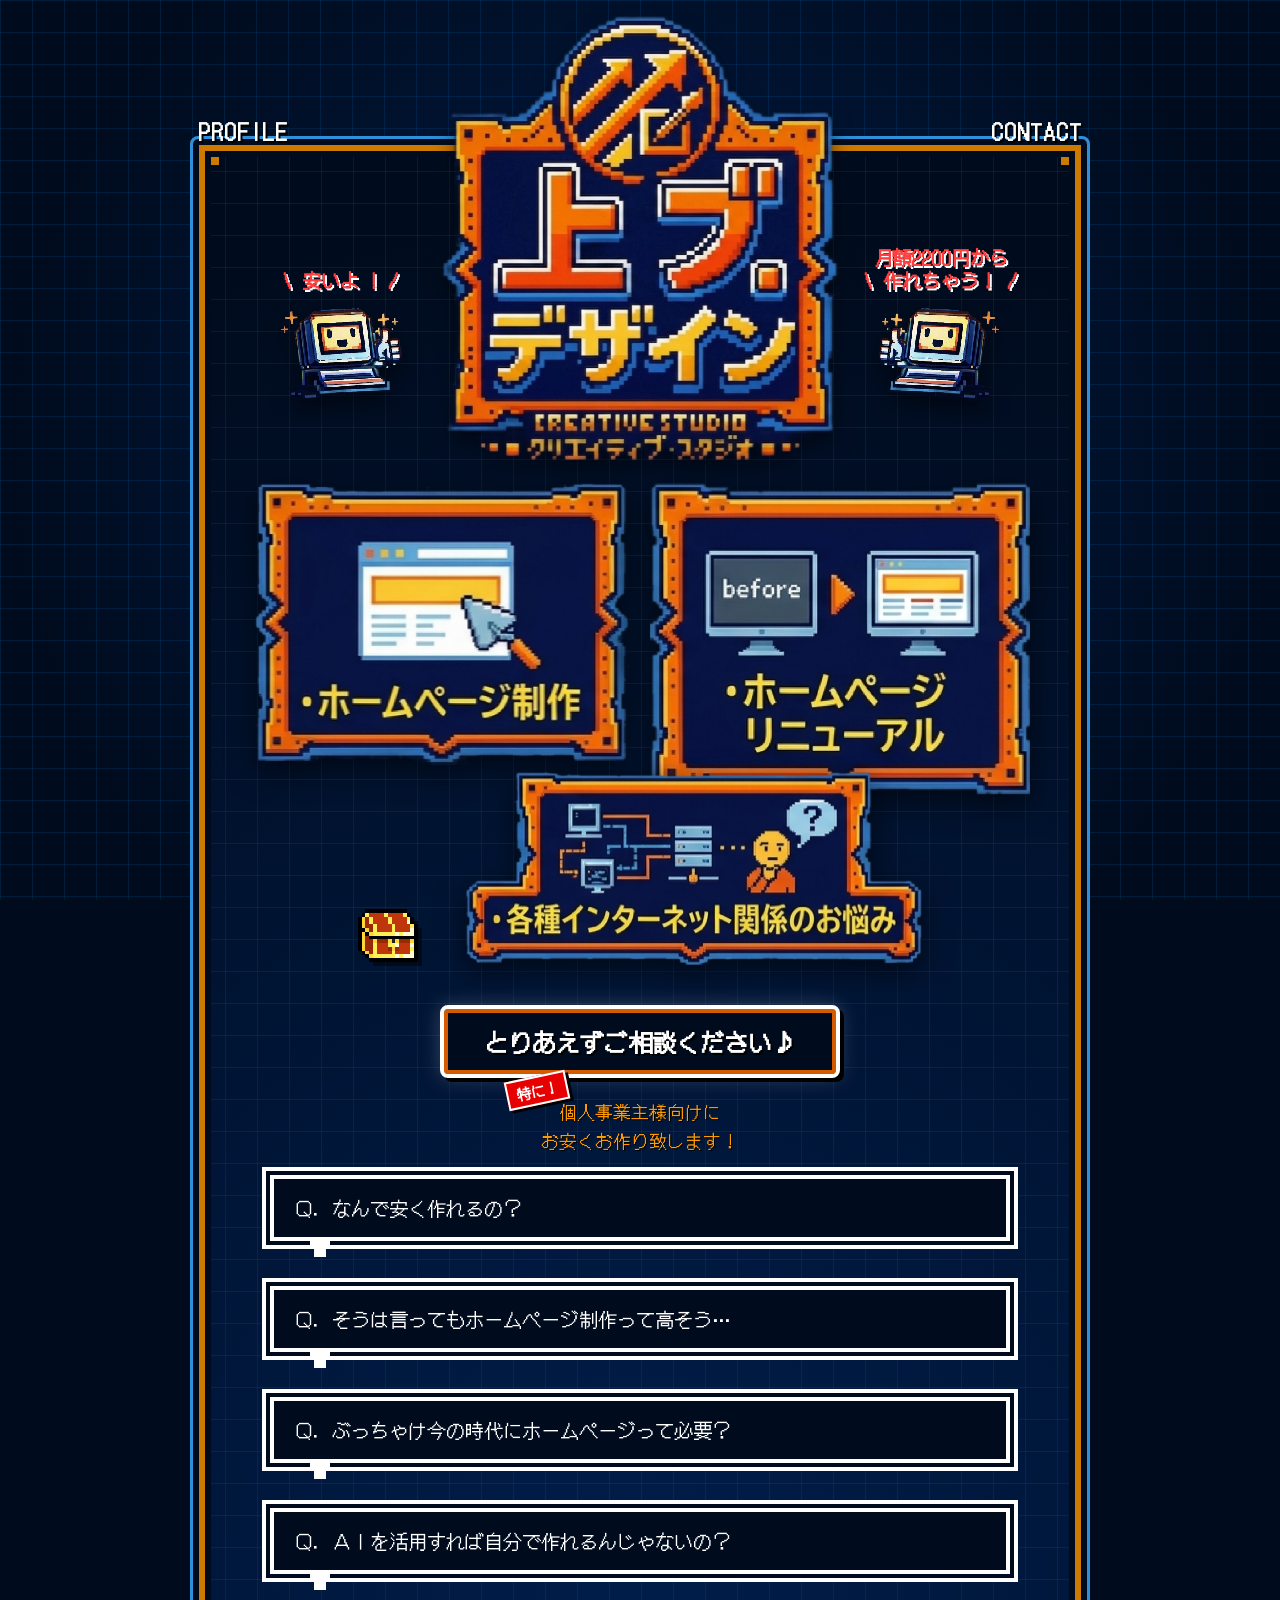
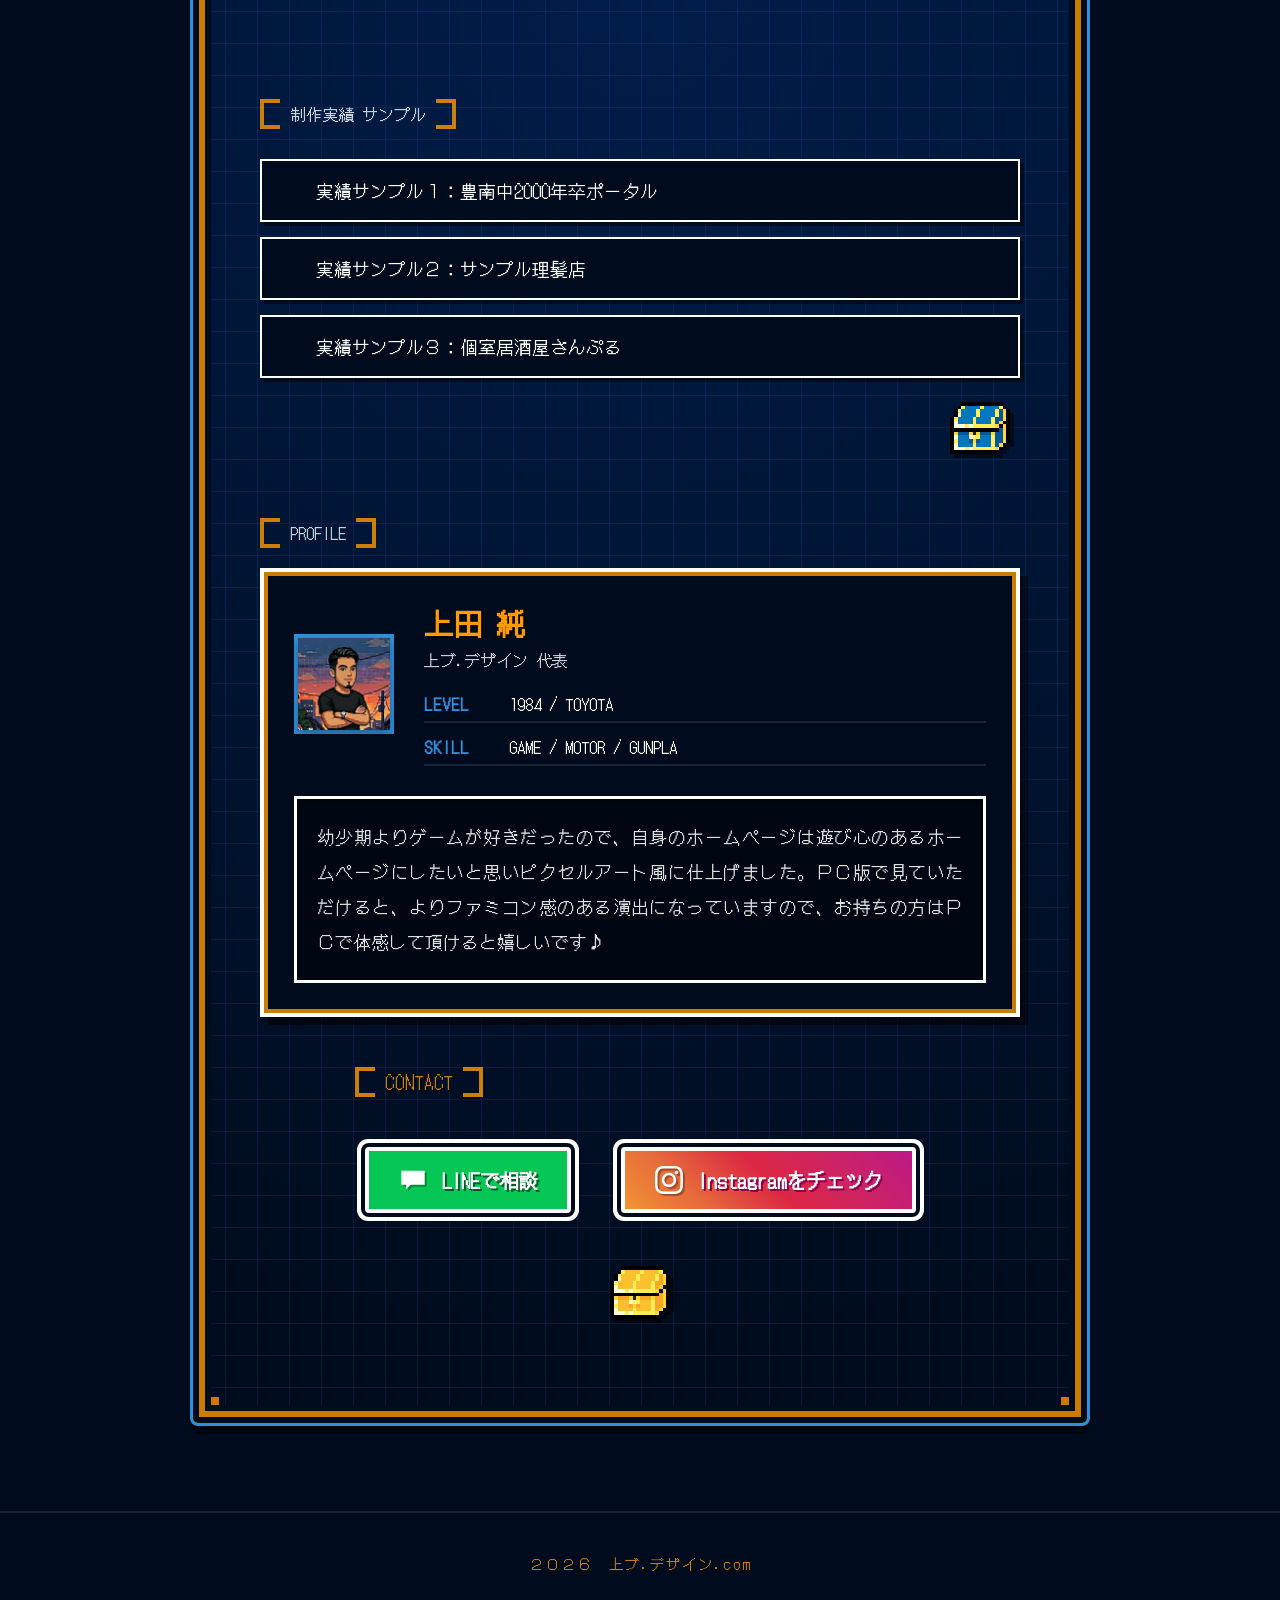
==== commit d40b5deb: "Update meta description with more detail" ====
--- a/index.html
+++ b/index.html
@@ -5,7 +5,7 @@
     <meta charset="UTF-8">
     <meta name="viewport" content="width=device-width, initial-scale=1.0">
     <title>上ブ.デザイン | CREATIVE STUDIO</title>
-    <meta name="description" content="Web制作・開発を手掛ける「上ブ.デザイン」のポートフォリオサイトです。ナノバナナで作成されたレトロデザインを忠実に再現。">
+    <meta name="description" content="遊び心のあるホームページ作りませんか♪愛知県豊田市でホームページ制作を手掛ける「上ブ.デザイン」の公式サイト！">
 
     <!-- Google Fonts: DotGothic16 for pixel look -->
     <link rel="preconnect" href="https://fonts.googleapis.com">
@@ -148,7 +148,7 @@
                     <span class="bracket"></span>
                 </div>
                 <div class="portfolio-list">
-                    <a href="https://hounan2000.vercel.app/" target="_blank" class="portfolio-card">
+                    <a href="https://hounan2000.ueb-design.com/" target="_blank" class="portfolio-card">
                         <span class="card-arrow">▶</span>
                         <span class="card-title">実績サンプル１：豊南中2000年卒ポータル</span>
                     </a>
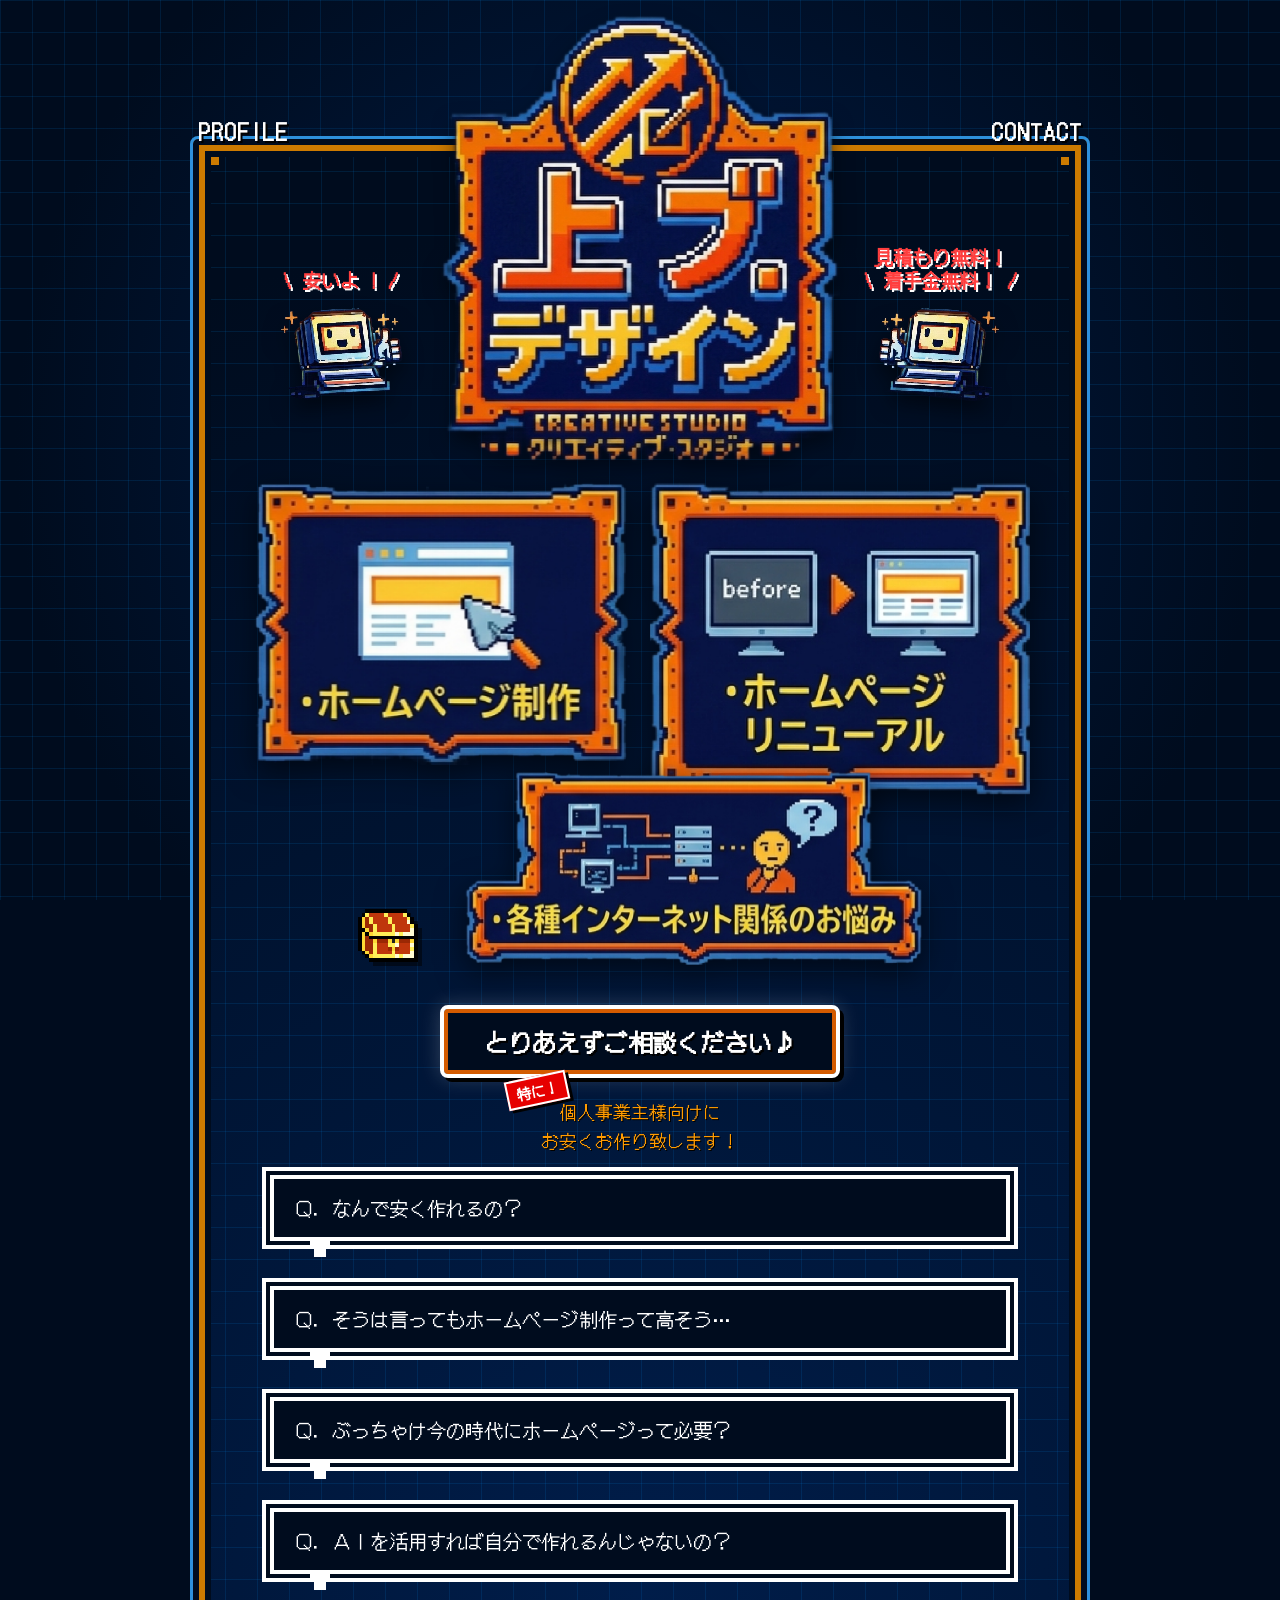
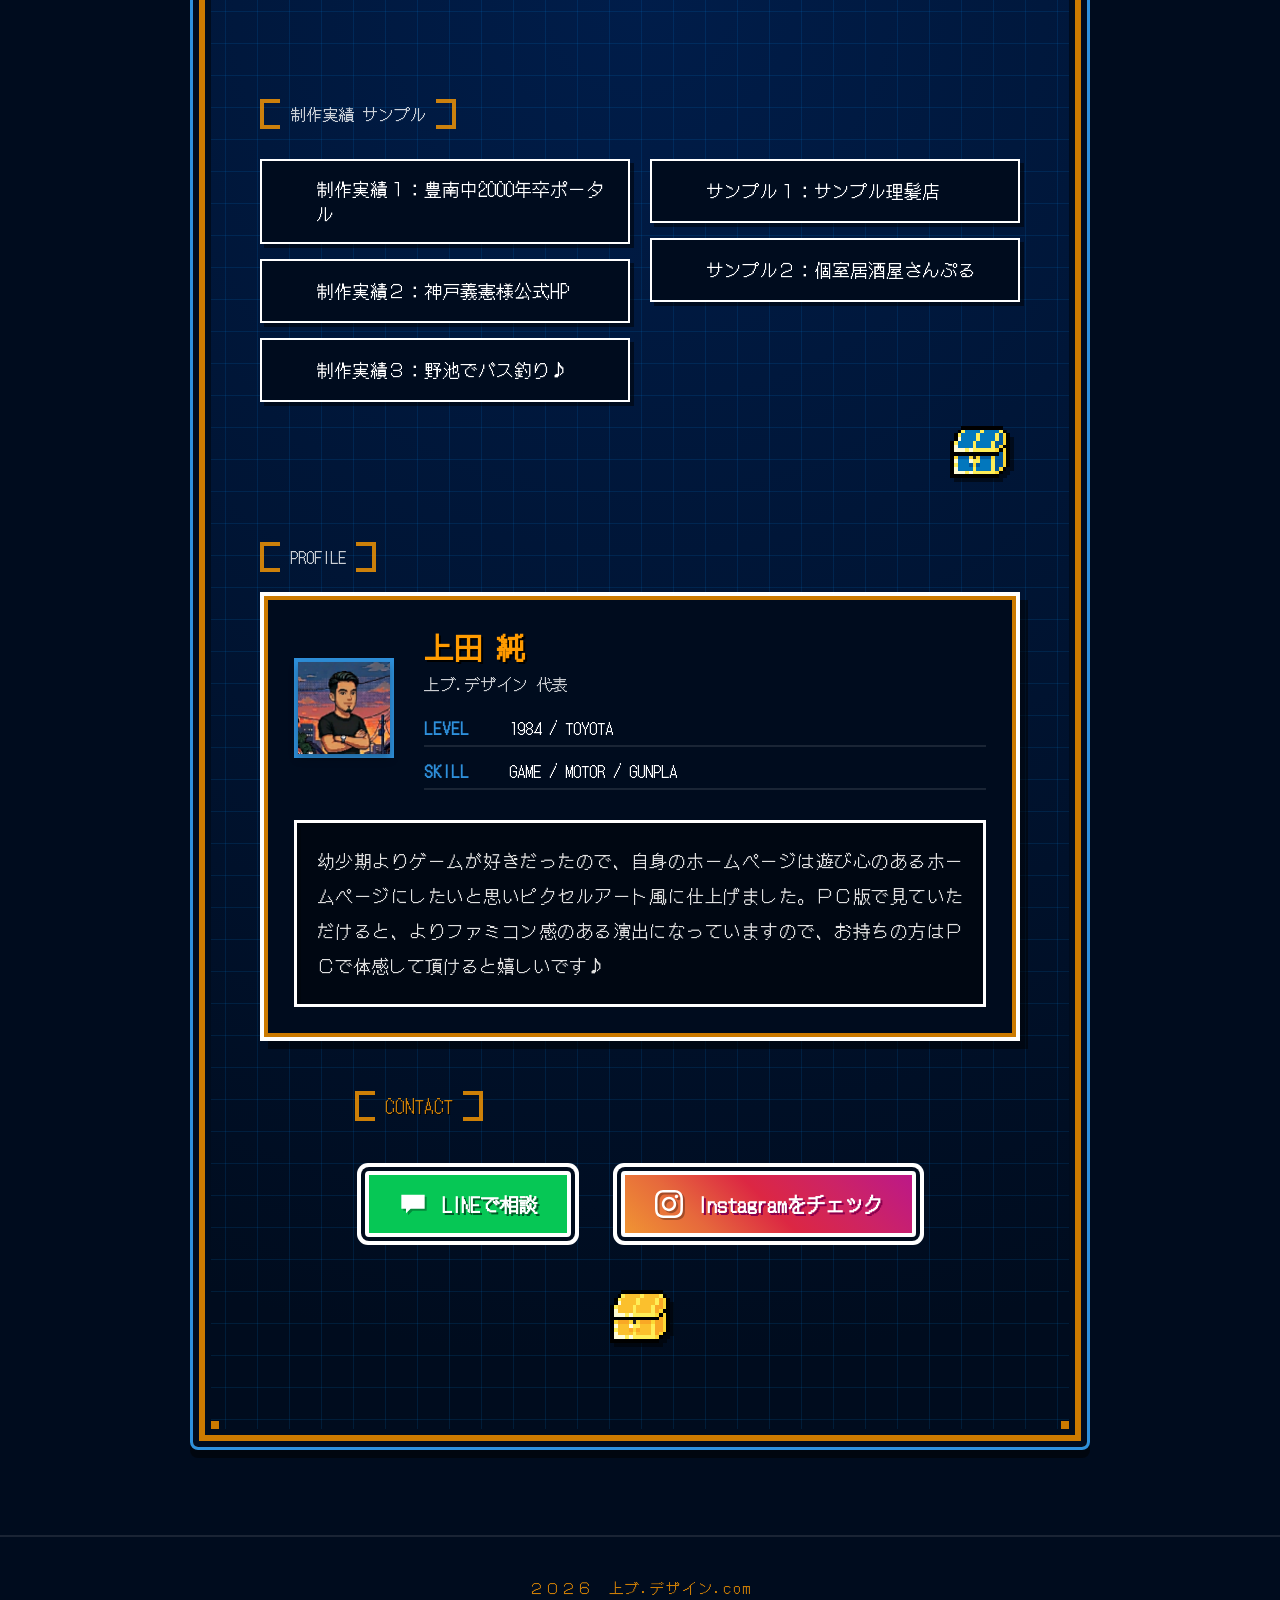
==== commit 03d0d631: "Update portfolio site" ====
--- a/index.html
+++ b/index.html
@@ -40,7 +40,7 @@
                     <img src="assets/logo_new.png" alt="上ブ.デザイン CREATIVE STUDIO" class="main-logo">
                 </div>
                 <div class="logo-side-image right-img">
-                    <div class="blinking-tag">月額2200円から<br>\ 作れちゃう！ /</div>
+                    <div class="blinking-tag">見積もり無料！<br>\ 着手金無料！ /</div>
                     <img src="assets/side_image_right.png" alt="Decoration Right">
                 </div>
             </div>
@@ -91,8 +91,8 @@
                     </div>
                     <div class="qa-answer">
                         Ａ．理由はいくつかありますが、まず従業員を持たずひとりでやっているからです！通常ホームページの制作にはホームページ全体の雰囲気をお客様と話し合いどんなものにするかを決めていくＷＥＢディレクター、ホームページの様々なデザインを描くＷＥＢデザイナー、掲載写真を撮影する撮影スタッフ、それらをプログラミング言語（コード）に置き換えて実装していくコーダーなどなど沢山の人で分業しているのですが、当社ではそれをひとりでやっています。
-                        <br><br>
-                        なので、大手制作会社様よりはお時間を頂きますのでそういった所もお安くできる理由です。
+                        <br>
+                        なので、大手制作会社様よりはお時間を頂く事になる可能性もありますのでそういった所もお安くできる理由です。
                         <br>
                         現在ホームページをお持ちの方でも維持費が高くてお悩みの方はぜひご相談ください！
                     </div>
@@ -103,13 +103,13 @@
                         Ｑ．そうは言ってもホームページ制作って高そう…
                     </div>
                     <div class="qa-answer">
-                        Ａ．作る内容によって相場はピンキリです！
-                        <br><br>
-                        簡単な案内と問い合わせのリンクを載せるいわゆるＬＰ（ランディングページ）の制作で制作費５～１０万円、それに加えて維持管理費が月額５千～１万円。中には買い切りで制作している所もあります。
-                        <br><br>
+                        Ａ．作る内容によって相場はピンキリですが当社は見積無料！着手金無料！
+                        <br><br>
+                        簡単な案内と問い合わせのリンクを載せるだけのいわゆるＬＰ（ランディングページ）の制作で一般的に制作費５～１０万円、それに加えて維持管理費が月額５千～１万円。中には買い切りで制作している所もあります。
+                        <br>
                         お知らせや更新機能が備わっていたりエフェクトを活用した高機能なホームページになると制作費数十万～数百万円、維持管理費が月額数万円という事もあります。
                         <br><br>
-                        当社では個人事業主の皆様の様々なニーズに合わせた月額２２００円からの格安料金で制作いたします！
+                        当社では個人事業主の皆様の様々なニーズに合わせて月額２２００円からの格安料金であったり、買い切りプランでの制作も承っております！
                     </div>
                 </div>
 
@@ -118,9 +118,9 @@
                         Ｑ．ぶっちゃけ今の時代にホームページって必要？
                     </div>
                     <div class="qa-answer">
-                        Ａ．業種によってはＳＮＳの方が向いている場合もありますが「本質的にやる事が決まっている業種」や「お客様に関わるので撮影が難しい業種」の場合ＳＮＳに頻繁にアップする事が出来ないため、更新の少ない寂しいＳＮＳとなってしまい逆効果になることも・・・
-                        <br><br>
-                        そんな場合には、ちゃんとしたホームページを掲げておくとユーザーに伝わりやすいので「必要」と言えます。なにより現代における名刺代わりだと思って頂けるとわかりやすいと思います。
+                        Ａ．固定の店舗は絶対あった方が良い！<br><br>業種によってはＳＮＳの方が向いている場合もありますが「本質的にやる事が決まっている業種」や「お客様に関わるので撮影が難しい業種」の場合ＳＮＳに頻繁にアップする事が出来ないため、更新の少ない寂しいＳＮＳとなってしまい逆効果になることも・・・
+                        <br><br>
+                        そんな場合には、ちゃんとしたホームページを掲げておくとユーザーに伝わりやすいので大いに「必要」と言えます。なにより現代における名刺代わりだと思って頂けるとわかりやすいと思います。
                     </div>
                 </div>
 
@@ -148,18 +148,70 @@
                     <span class="bracket"></span>
                 </div>
                 <div class="portfolio-list">
-                    <a href="https://hounan2000.ueb-design.com/" target="_blank" class="portfolio-card">
-                        <span class="card-arrow">▶</span>
-                        <span class="card-title">実績サンプル１：豊南中2000年卒ポータル</span>
-                    </a>
-                    <a href="sample-barber.html" target="_blank" class="portfolio-card">
-                        <span class="card-arrow">▶</span>
-                        <span class="card-title">実績サンプル２：サンプル理髪店</span>
-                    </a>
-                    <a href="sample-izakaya.html" target="_blank" class="portfolio-card">
-                        <span class="card-arrow">▶</span>
-                        <span class="card-title">実績サンプル３：個室居酒屋さんぷる</span>
-                    </a>
+                    <div class="portfolio-column">
+                        <div class="portfolio-card">
+                            <div class="portfolio-card-header">
+                                <span class="card-arrow">▶</span>
+                                <span class="card-title">制作実績１：豊南中2000年卒ポータル</span>
+                            </div>
+                            <div class="portfolio-card-body">
+                                <div class="portfolio-card-desc">「自営の友人や先生をやっている友人の為に何かできる事ないかなぁ」と思い制作しました。サイトの構成としては、データベースを立てて読み込んでいるため最初に数秒の読み込み時間が発生しますが、その後はスムーズに利用できる上にスマホでの更新も可能。</div>
+                                <div class="portfolio-card-link">
+                                    <a href="https://hounan2000.ueb-design.com/" target="_blank" class="pixel-btn-small">サイトを見る</a>
+                                </div>
+                            </div>
+                        </div>
+                        <div class="portfolio-card">
+                            <div class="portfolio-card-header">
+                                <span class="card-arrow">▶</span>
+                                <span class="card-title">制作実績２：神戸義憲様公式HP</span>
+                            </div>
+                            <div class="portfolio-card-body">
+                                <div class="portfolio-card-desc">我が先生「神戸義憲様」のオフィシャルサイトを制作しました。先生の魅力が伝わるように落ち着きのあるデザインにしました。尚、使われている写真素材はすべて当方で撮影したものです。</div>
+                                <div class="portfolio-card-link">
+                                    <a href="https://yoshinorikanbe.ueb-design.com/" target="_blank" class="pixel-btn-small">サイトを見る</a>
+                                </div>
+                            </div>
+                        </div>
+                        <div class="portfolio-card">
+                            <div class="portfolio-card-header">
+                                <span class="card-arrow">▶</span>
+                                <span class="card-title">制作実績３：野池でバス釣り♪</span>
+                            </div>
+                            <div class="portfolio-card-body">
+                                <div class="portfolio-card-desc">なぜ作ったかわからないゲームです。最初にできた時には画面真っ黒で何がなんやらわからないものでしたが、それらしく釣りのゲームになってきました。暇になるとアップデートします。</div>
+                                <div class="portfolio-card-link">
+                                    <a href="https://noikedebass.ueb-design.com/" target="_blank" class="pixel-btn-small">サイトを見る</a>
+                                </div>
+                            </div>
+                        </div>
+                    </div>
+                    <div class="portfolio-column">
+                        <div class="portfolio-card">
+                            <div class="portfolio-card-header">
+                                <span class="card-arrow">▶</span>
+                                <span class="card-title">サンプル１：サンプル理髪店</span>
+                            </div>
+                            <div class="portfolio-card-body">
+                                <div class="portfolio-card-desc">サンプルすぎる理髪店です。画像はAIで出力してもらってますが、実際に作る際は写真素材を頂くか私が撮影に伺わせていただきますのでご安心ください。</div>
+                                <div class="portfolio-card-link">
+                                    <a href="sample-barber.html" target="_blank" class="pixel-btn-small">サイトを見る</a>
+                                </div>
+                            </div>
+                        </div>
+                        <div class="portfolio-card">
+                            <div class="portfolio-card-header">
+                                <span class="card-arrow">▶</span>
+                                <span class="card-title">サンプル２：個室居酒屋さんぷる</span>
+                            </div>
+                            <div class="portfolio-card-body">
+                                <div class="portfolio-card-desc">サンプルすぎる個室居酒屋です。こちらも画像はAIで出力してもらってますが、実際に作る際は写真素材を頂くか私が撮影に伺わせていただきますのでご安心ください。</div>
+                                <div class="portfolio-card-link">
+                                    <a href="sample-izakaya.html" target="_blank" class="pixel-btn-small">サイトを見る</a>
+                                </div>
+                            </div>
+                        </div>
+                    </div>
                 </div>
 
                 <!-- Chest 2 (Sturdy) -->
@@ -244,6 +296,10 @@
                         <img src="assets/treasure_gold.png" alt="宝箱" class="chest-img closed-img">
                         <img src="assets/character_monster_mimic_red.png" alt="ミミック" class="chest-img open-img"
                             style="display: none;">
+                        <img src="assets/character_monster_mimic_red - 2.png" alt="ミミック攻撃" class="chest-img blink-img"
+                            style="display: none;">
+                        <img src="assets/character_monster_mimic_red - 1.png" alt="倒れたミミック"
+                            class="chest-img defeated-img" style="display: none;">
                     </div>
                 </div>
             </div>
--- a/style.css
+++ b/style.css
@@ -806,17 +806,20 @@
 }
 
 .portfolio-list {
+    display: grid;
+    grid-template-columns: 1fr 1fr;
+    gap: 20px;
+}
+
+.portfolio-column {
     display: flex;
     flex-direction: column;
     gap: 15px;
 }
 
 .portfolio-card {
-    display: flex;
-    align-items: center;
     background-color: var(--navy-edge);
     border: 2px solid #fff;
-    padding: 15px 20px;
     text-decoration: none;
     color: #fff;
     transition: all 0.2s;
@@ -824,7 +827,17 @@
     box-shadow: 4px 4px 0 rgba(0,0,0,0.5);
 }
 
+.portfolio-card-header {
+    display: flex;
+    align-items: center;
+    padding: 15px 20px;
+    cursor: pointer;
+    user-select: none;
+    transition: background-color 0.2s;
+}
+
 .card-arrow {
+    display: inline-block;
     font-size: 1.2rem;
     color: var(--gold);
     margin-right: 15px;
@@ -838,23 +851,82 @@
     flex: 1;
 }
 
-/* Hover Effects */
-.portfolio-card:hover {
+/* Hover & Active Effects for Header */
+.portfolio-card-header:hover {
     background-color: rgba(255, 255, 255, 0.1);
-    border-color: var(--gold);
-    transform: translateX(5px);
-    box-shadow: 6px 6px 0 rgba(0,0,0,0.6);
-}
-
-.portfolio-card:hover .card-arrow {
+}
+
+.portfolio-card-header:hover .card-arrow {
     opacity: 1;
     transform: translateX(0);
     animation: cursorBlink 0.6s steps(2, start) infinite;
 }
 
-.portfolio-card:active {
-    transform: translateX(2px) translateY(2px);
-    box-shadow: 2px 2px 0 rgba(0,0,0,0.5);
+.portfolio-card.active {
+    border-color: var(--gold);
+    box-shadow: 6px 6px 0 rgba(0,0,0,0.6);
+}
+
+.portfolio-card.active .card-arrow {
+    opacity: 1;
+    transform: rotate(90deg);
+    animation: none;
+}
+
+/* Accordion details */
+.portfolio-card-body {
+    max-height: 0;
+    overflow: hidden;
+    opacity: 0;
+    transition: all 0.3s cubic-bezier(0.4, 0, 0.2, 1);
+    background-color: rgba(0, 0, 0, 0.2);
+    border-top: 1px dashed rgba(255, 255, 255, 0);
+}
+
+.portfolio-card.active .portfolio-card-body {
+    max-height: 200px;
+    opacity: 1;
+    padding: 15px 20px;
+    border-top: 1px dashed rgba(255, 255, 255, 0.2);
+}
+
+.portfolio-card-desc {
+    font-size: 0.95rem;
+    color: #e0e0e0;
+    margin-bottom: 15px;
+    line-height: 1.6;
+}
+
+.portfolio-card-link {
+    display: flex;
+    justify-content: flex-end;
+}
+
+/* Small Pixel Button */
+.pixel-btn-small {
+    display: inline-block;
+    background-color: var(--gold);
+    color: #000;
+    text-decoration: none;
+    padding: 6px 16px;
+    font-size: 0.85rem;
+    font-weight: bold;
+    border: 2px solid #fff;
+    box-shadow: 2px 2px 0 #000;
+    transition: all 0.1s;
+    cursor: pointer;
+}
+
+.pixel-btn-small:hover {
+    background-color: #fff;
+    color: #000;
+    transform: translate(1px, 1px);
+    box-shadow: 1px 1px 0 #000;
+}
+
+.pixel-btn-small:active {
+    transform: translate(2px, 2px);
+    box-shadow: 0px 0px 0 #000;
 }
 
 @keyframes cursorBlink {
@@ -862,6 +934,12 @@
 }
 
 /* Responsive adjustment for portfolio items */
+@media (max-width: 768px) {
+    .portfolio-list {
+        grid-template-columns: 1fr;
+        gap: 15px;
+    }
+}
 @media (max-width: 600px) {
     .portfolio-card {
         padding: 12px 15px;
@@ -1101,16 +1179,51 @@
     object-fit: contain;
     image-rendering: pixelated;
 }
+.img-chest .chest-img {
+    z-index: 0;
+}
+.img-chest .blink-img,
+.img-chest .defeated-img {
+    position: absolute;
+    top: 0;
+    left: 0;
+    display: none;
+    z-index: 1;
+}
 .img-chest.open .closed-img,
-.img-chest.mimic-revealed .closed-img {
+.img-chest.mimic-revealed .closed-img,
+.img-chest.mimic-defeated .closed-img {
     display: none;
 }
 .img-chest.open .open-img,
 .img-chest.mimic-revealed .open-img {
     display: block !important;
 }
+.img-chest.mimic-attacking .blink-img {
+    display: block !important;
+    animation: chestBlink 0.5s steps(5, start) forwards;
+}
+.img-chest.mimic-defeated .open-img {
+    display: none !important;
+}
+.img-chest.mimic-defeated .defeated-img {
+    display: block !important;
+}
 .img-chest.mimic-revealed::after {
     display: none !important; /* Hide the CSS eye emoji for the image mimic chest */
+}
+.img-chest.mimic-defeated::after {
+    content: "☠️";
+    position: absolute;
+    top: 8px;
+    left: 50%;
+    transform: translateX(-50%);
+    font-size: 1.5rem;
+    z-index: 2;
+}
+@keyframes chestBlink {
+    0%, 100% { opacity: 0.4; }
+    50% { opacity: 1; }
 }
 
 /* Message Box */
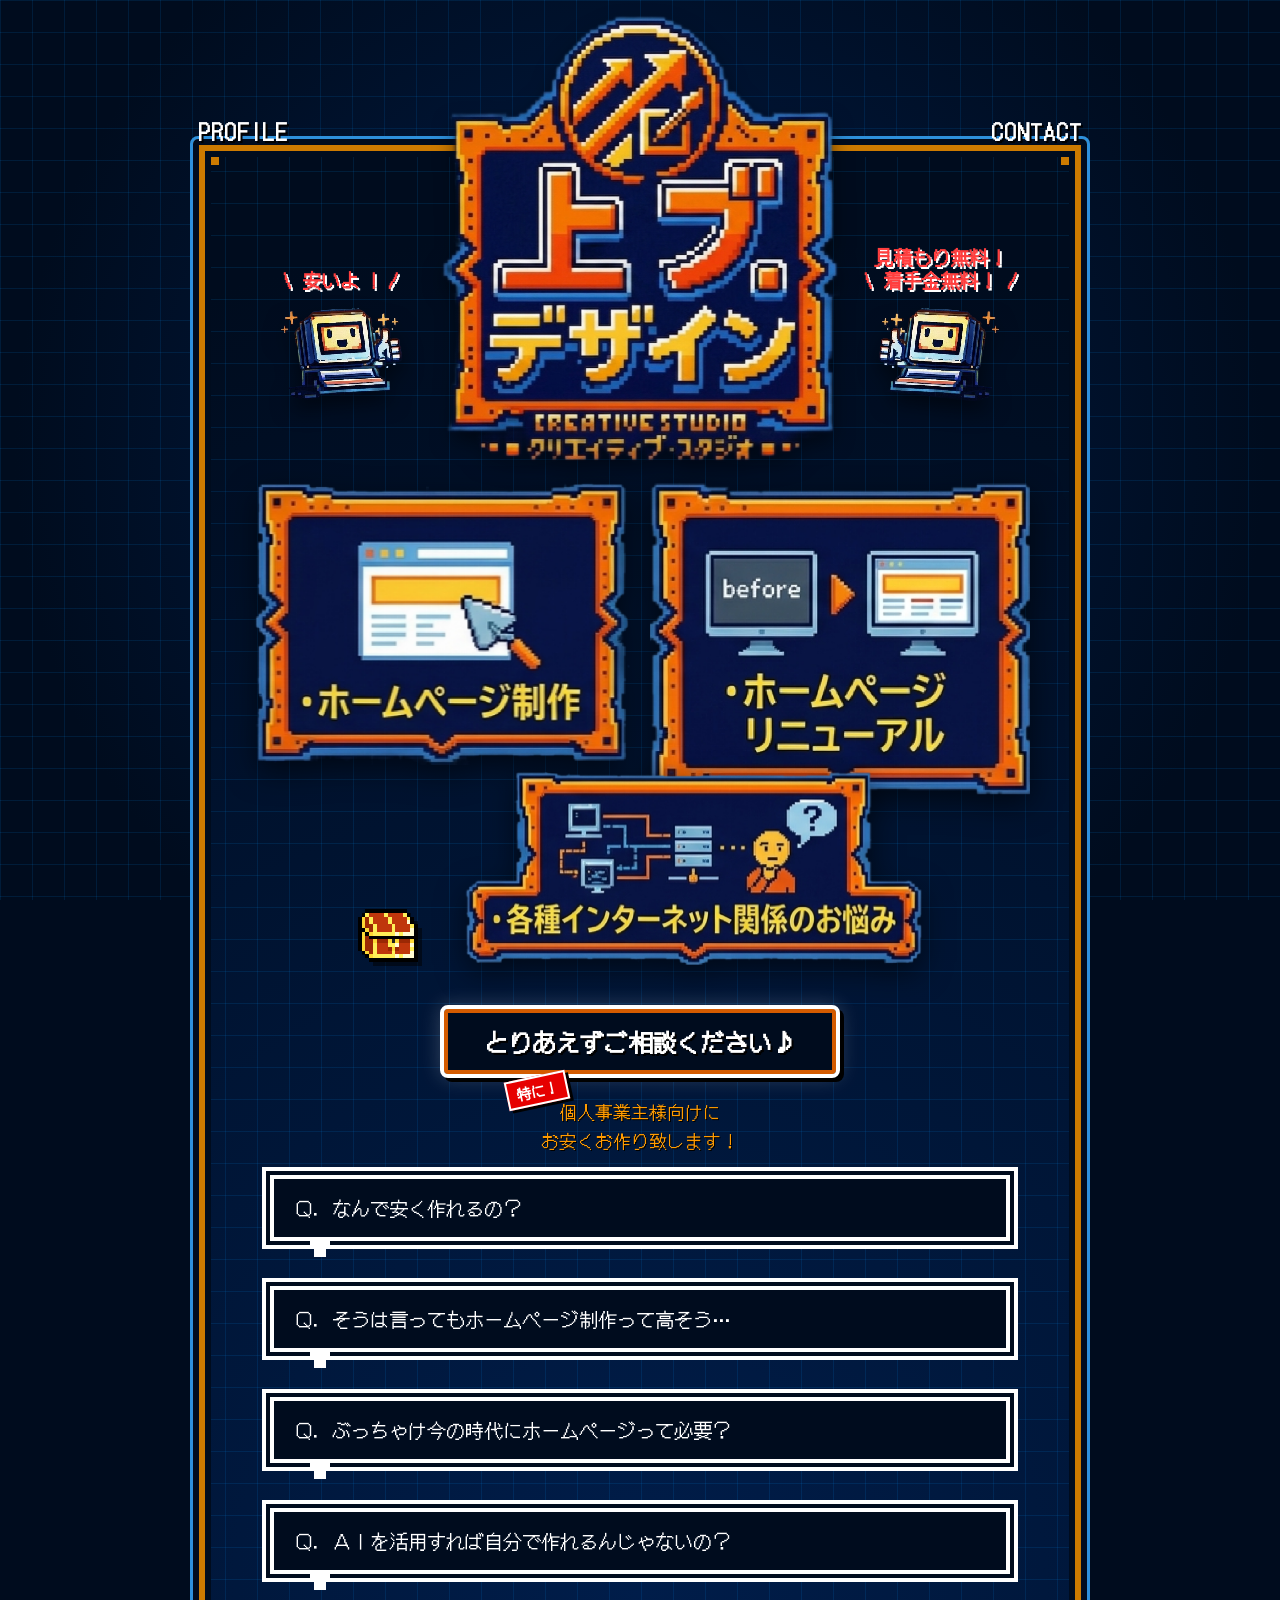
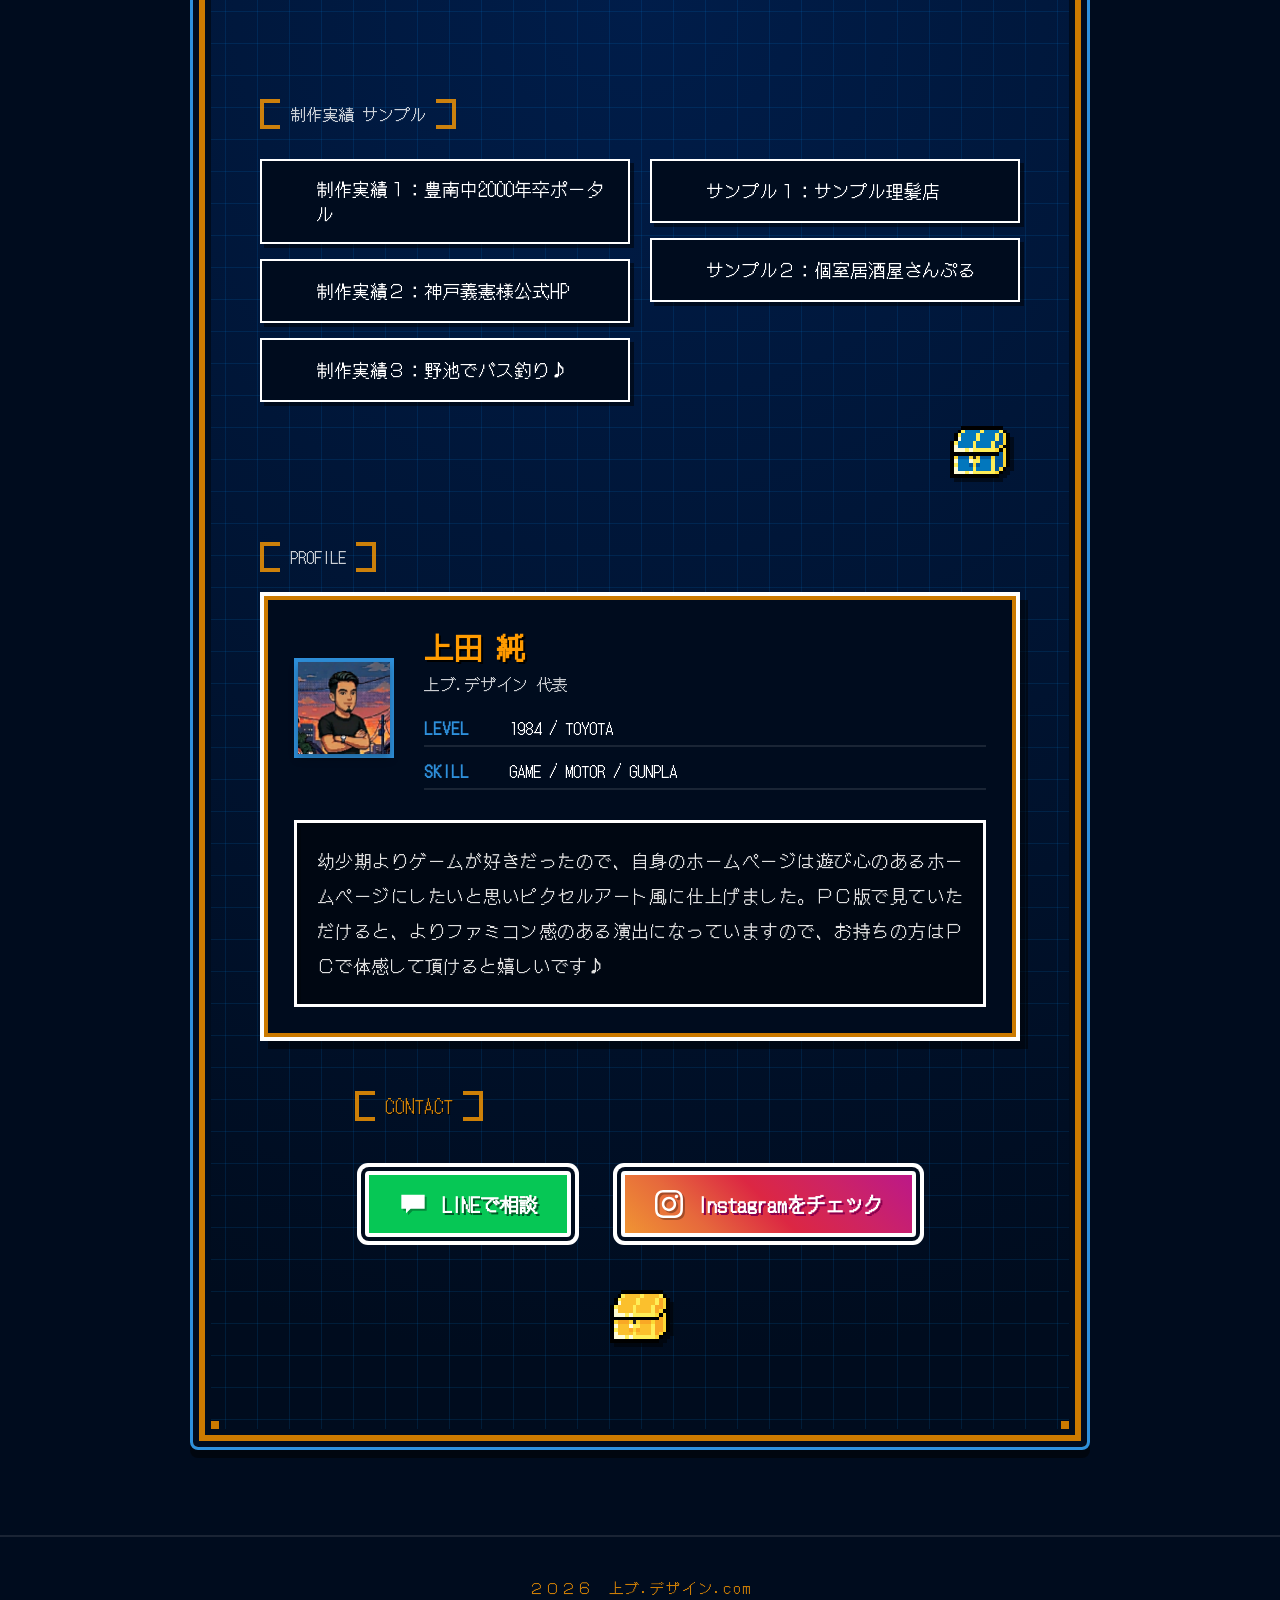
==== commit 966a4458: "Update portfolio site" ====
--- a/index.html
+++ b/index.html
@@ -155,9 +155,12 @@
                                 <span class="card-title">制作実績１：豊南中2000年卒ポータル</span>
                             </div>
                             <div class="portfolio-card-body">
-                                <div class="portfolio-card-desc">「自営の友人や先生をやっている友人の為に何かできる事ないかなぁ」と思い制作しました。サイトの構成としては、データベースを立てて読み込んでいるため最初に数秒の読み込み時間が発生しますが、その後はスムーズに利用できる上にスマホでの更新も可能。</div>
-                                <div class="portfolio-card-link">
-                                    <a href="https://hounan2000.ueb-design.com/" target="_blank" class="pixel-btn-small">サイトを見る</a>
+                                <div class="portfolio-card-desc">
+                                    「自営の友人や先生をやっている友人の為に何かできる事ないかなぁ」と思い制作しました。サイトの構成としては、データベースを立てて読み込んでいるため最初に数秒の読み込み時間が発生しますが、その後はスムーズに利用できる上にスマホでの更新も可能。
+                                </div>
+                                <div class="portfolio-card-link">
+                                    <a href="https://hounan2000.ueb-design.com/" target="_blank"
+                                        class="pixel-btn-small">サイトを見る</a>
                                 </div>
                             </div>
                         </div>
@@ -167,9 +170,12 @@
                                 <span class="card-title">制作実績２：神戸義憲様公式HP</span>
                             </div>
                             <div class="portfolio-card-body">
-                                <div class="portfolio-card-desc">我が先生「神戸義憲様」のオフィシャルサイトを制作しました。先生の魅力が伝わるように落ち着きのあるデザインにしました。尚、使われている写真素材はすべて当方で撮影したものです。</div>
-                                <div class="portfolio-card-link">
-                                    <a href="https://yoshinorikanbe.ueb-design.com/" target="_blank" class="pixel-btn-small">サイトを見る</a>
+                                <div class="portfolio-card-desc">
+                                    我が先生「神戸義憲様」のオフィシャルサイトを制作しました。先生の魅力が伝わるように落ち着きのあるデザインにしました。尚、使われている写真素材はすべて当方で撮影したものです。
+                                </div>
+                                <div class="portfolio-card-link">
+                                    <a href="https://yoshinorikanbe.ueb-design.com/" target="_blank"
+                                        class="pixel-btn-small">サイトを見る</a>
                                 </div>
                             </div>
                         </div>
@@ -179,9 +185,12 @@
                                 <span class="card-title">制作実績３：野池でバス釣り♪</span>
                             </div>
                             <div class="portfolio-card-body">
-                                <div class="portfolio-card-desc">なぜ作ったかわからないゲームです。最初にできた時には画面真っ黒で何がなんやらわからないものでしたが、それらしく釣りのゲームになってきました。暇になるとアップデートします。</div>
-                                <div class="portfolio-card-link">
-                                    <a href="https://noikedebass.ueb-design.com/" target="_blank" class="pixel-btn-small">サイトを見る</a>
+                                <div class="portfolio-card-desc">
+                                    なぜ作ったかわからないゲームです。最初にできた時には画面真っ黒で何がなんやらわからないものでしたが、それらしく釣りのゲームになってきました。暇になるとアップデートします。
+                                </div>
+                                <div class="portfolio-card-link">
+                                    <a href="https://noikedebass.ueb-design.com/" target="_blank"
+                                        class="pixel-btn-small">サイトを見る</a>
                                 </div>
                             </div>
                         </div>
@@ -193,7 +202,8 @@
                                 <span class="card-title">サンプル１：サンプル理髪店</span>
                             </div>
                             <div class="portfolio-card-body">
-                                <div class="portfolio-card-desc">サンプルすぎる理髪店です。画像はAIで出力してもらってますが、実際に作る際は写真素材を頂くか私が撮影に伺わせていただきますのでご安心ください。</div>
+                                <div class="portfolio-card-desc">
+                                    サンプルすぎる理髪店です。画像はAIで出力してもらってますが、実際に作る際は写真素材を頂くか私が撮影に伺わせていただきますのでご安心ください。</div>
                                 <div class="portfolio-card-link">
                                     <a href="sample-barber.html" target="_blank" class="pixel-btn-small">サイトを見る</a>
                                 </div>
@@ -205,7 +215,8 @@
                                 <span class="card-title">サンプル２：個室居酒屋さんぷる</span>
                             </div>
                             <div class="portfolio-card-body">
-                                <div class="portfolio-card-desc">サンプルすぎる個室居酒屋です。こちらも画像はAIで出力してもらってますが、実際に作る際は写真素材を頂くか私が撮影に伺わせていただきますのでご安心ください。</div>
+                                <div class="portfolio-card-desc">
+                                    サンプルすぎる個室居酒屋です。こちらも画像はAIで出力してもらってますが、実際に作る際は写真素材を頂くか私が撮影に伺わせていただきますのでご安心ください。</div>
                                 <div class="portfolio-card-link">
                                     <a href="sample-izakaya.html" target="_blank" class="pixel-btn-small">サイトを見る</a>
                                 </div>
--- a/style.css
+++ b/style.css
@@ -636,7 +636,7 @@
     transition: all 0.4s cubic-bezier(0.4, 0, 0.2, 1);
     background: rgba(0, 0, 0, 0.3);
     border-left: 4px solid var(--gold);
-    margin: 20px 20px 20px 40px;
+    margin: 20px 15px 20px 25px;
     padding: 0 20px;
     font-size: 1rem;
     line-height: 1.8;
@@ -884,7 +884,7 @@
 }
 
 .portfolio-card.active .portfolio-card-body {
-    max-height: 200px;
+    max-height: 500px; /* 文字数や折り返しにかかわらずボタンが表示されるよう十分な高さを確保 */
     opacity: 1;
     padding: 15px 20px;
     border-top: 1px dashed rgba(255, 255, 255, 0.2);
